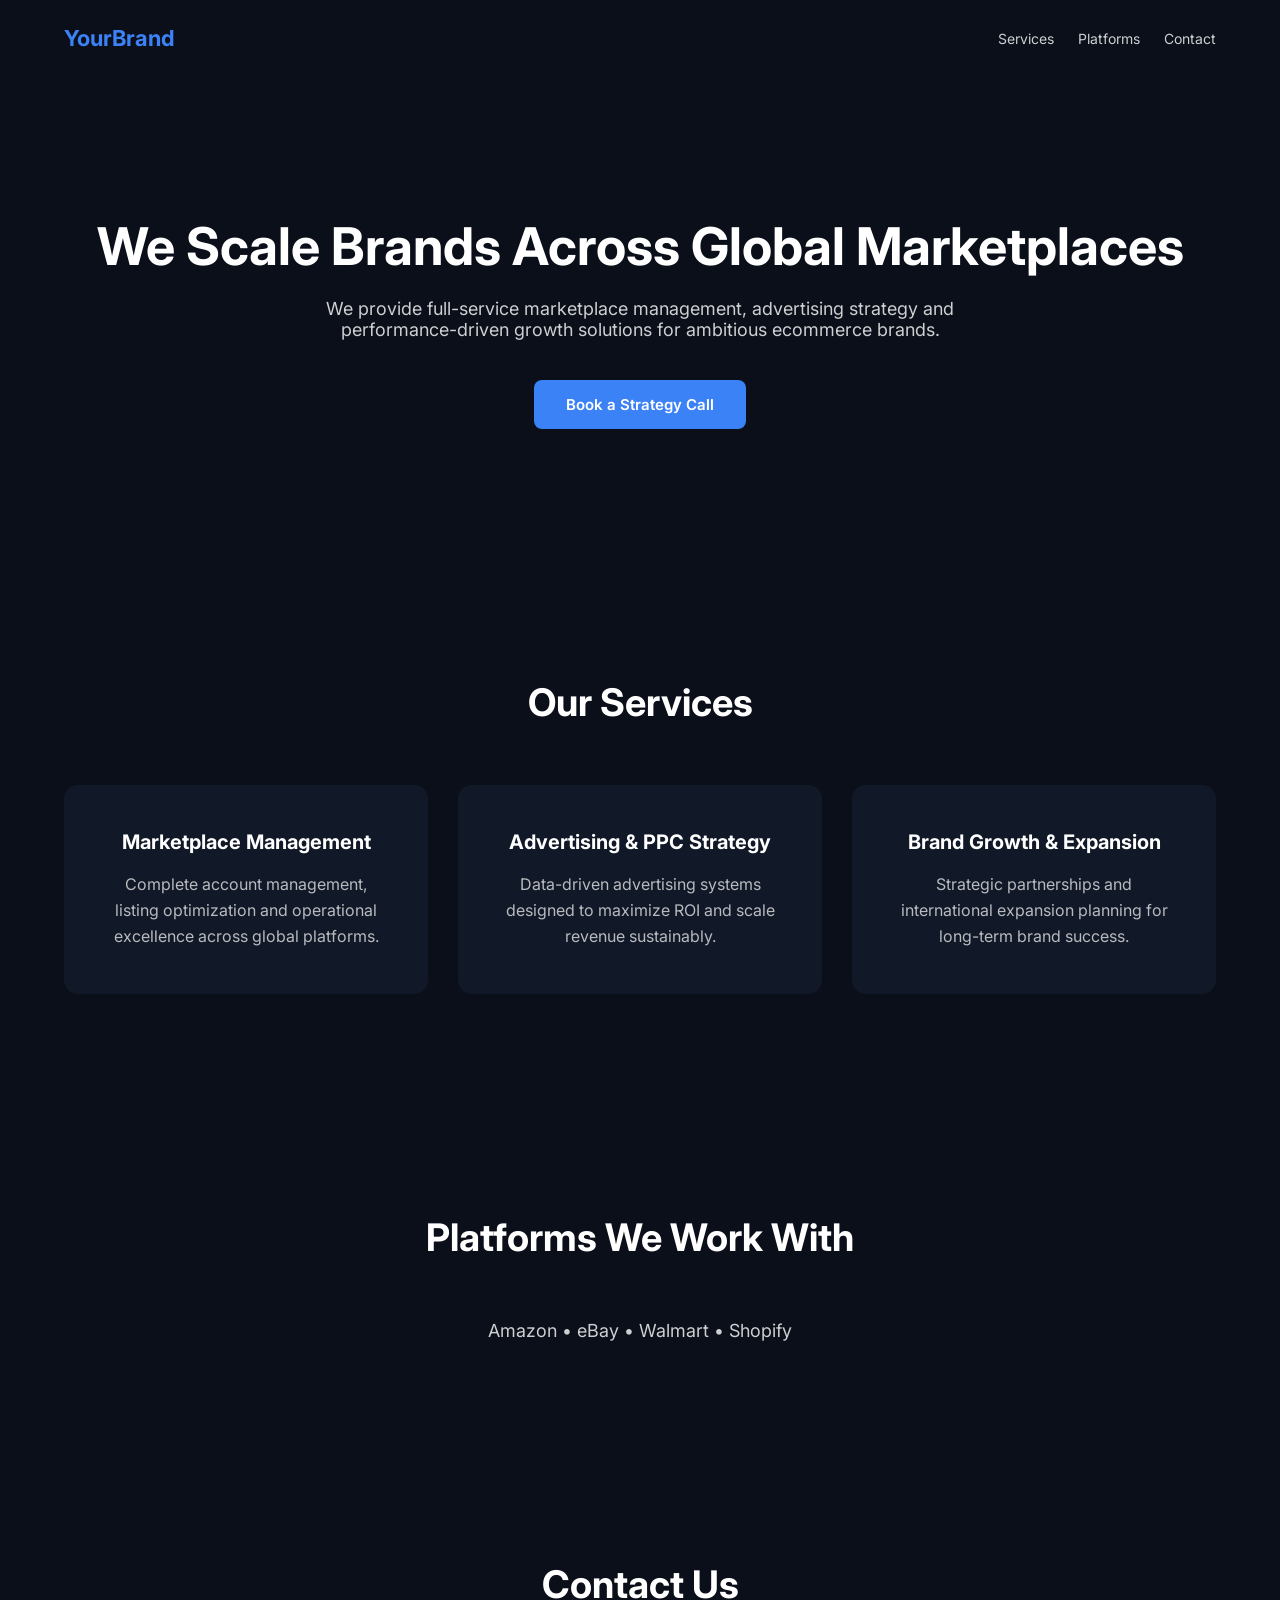
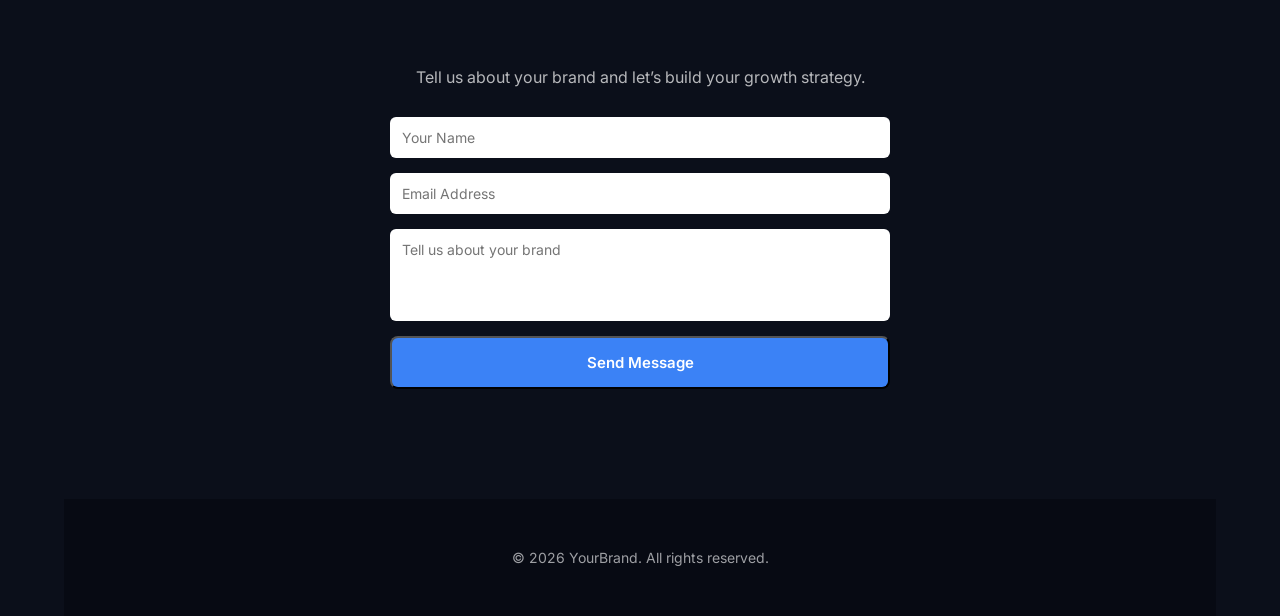
==== index.html @ 47b8e2a5 "Update index.html" ====
<!DOCTYPE html>
<html lang="en">
<head>
<meta charset="UTF-8">
<meta name="viewport" content="width=device-width, initial-scale=1.0">
<title>Ecommerce Growth Agency</title>
<link href="https://fonts.googleapis.com/css2?family=Inter:wght@300;400;600;700&display=swap" rel="stylesheet">

<style>
*{
    margin:0;
    padding:0;
    box-sizing:border-box;
    font-family:'Inter', sans-serif;
}

html{
    scroll-behavior:smooth;
}

body{
    background:#0b0f1a;
    color:white;
}

.container{
    width:90%;
    max-width:1200px;
    margin:auto;
}

header{
    padding:25px 0;
    display:flex;
    justify-content:space-between;
    align-items:center;
}

.logo{
    font-size:22px;
    font-weight:700;
    color:#3b82f6;
}

nav a{
    margin-left:20px;
    text-decoration:none;
    color:white;
    font-size:14px;
    opacity:0.8;
}

nav a:hover{
    opacity:1;
}

.hero{
    padding:140px 0;
    text-align:center;
}

.hero h1{
    font-size:52px;
    font-weight:700;
    margin-bottom:20px;
    line-height:1.2;
}

.hero p{
    font-size:18px;
    opacity:0.8;
    margin-bottom:40px;
    max-width:700px;
    margin-left:auto;
    margin-right:auto;
}

.btn{
    padding:15px 32px;
    background:#3b82f6;
    border-radius:8px;
    color:white;
    cursor:pointer;
    font-weight:600;
    font-size:15px;
    transition:0.3s;
    text-decoration:none;
    display:inline-block;
}

.btn:hover{
    background:#2563eb;
}

.section{
    padding:110px 0;
    text-align:center;
}

.section h2{
    font-size:38px;
    margin-bottom:60px;
}

.cards{
    display:flex;
    justify-content:space-between;
    gap:30px;
    flex-wrap:wrap;
}

.card{
    background:#111827;
    padding:45px;
    border-radius:14px;
    flex:1;
    min-width:280px;
    transition:0.3s;
}

.card:hover{
    transform:translateY(-6px);
}

.card h3{
    margin-bottom:18px;
    font-size:20px;
}

.card p{
    opacity:0.7;
    line-height:1.6;
}

.platforms{
    font-size:18px;
    opacity:0.8;
}

form{
    max-width:500px;
    margin:auto;
    display:flex;
    flex-direction:column;
    gap:15px;
}

input, textarea{
    padding:12px;
    border-radius:6px;
    border:none;
    font-size:14px;
}

textarea{
    resize:none;
}

footer{
    padding:50px 0;
    text-align:center;
    background:#05070f;
    font-size:14px;
    opacity:0.6;
}

@media(max-width:768px){
    .hero h1{
        font-size:36px;
    }
}
</style>
</head>

<body>

<div class="container">

<header>
<div class="logo">YourBrand</div>
<nav>
<a href="#services">Services</a>
<a href="#platforms">Platforms</a>
<a href="#contact">Contact</a>
</nav>
</header>

<section class="hero">
<h1>We Scale Brands Across Global Marketplaces</h1>
<p>We provide full-service marketplace management, advertising strategy and performance-driven growth solutions for ambitious ecommerce brands.</p>
<a href="#contact" class="btn">Book a Strategy Call</a>
</section>

<section class="section" id="services">
<h2>Our Services</h2>
<div class="cards">
<div class="card">
<h3>Marketplace Management</h3>
<p>Complete account management, listing optimization and operational excellence across global platforms.</p>
</div>
<div class="card">
<h3>Advertising & PPC Strategy</h3>
<p>Data-driven advertising systems designed to maximize ROI and scale revenue sustainably.</p>
</div>
<div class="card">
<h3>Brand Growth & Expansion</h3>
<p>Strategic partnerships and international expansion planning for long-term brand success.</p>
</div>
</div>
</section>

<section class="section" id="platforms">
<h2>Platforms We Work With</h2>
<p class="platforms">Amazon • eBay • Walmart • Shopify</p>
</section>

<section class="section" id="contact">
<h2>Contact Us</h2>
<p style="margin-bottom:30px; opacity:0.7;">
Tell us about your brand and let’s build your growth strategy.
</p>

<form>
<input type="text" placeholder="Your Name" required>
<input type="email" placeholder="Email Address" required>
<textarea rows="4" placeholder="Tell us about your brand" required></textarea>
<button class="btn">Send Message</button>
</form>
</section>

<footer>
© 2026 YourBrand. All rights reserved.
</footer>

</div>

</body>
</html>
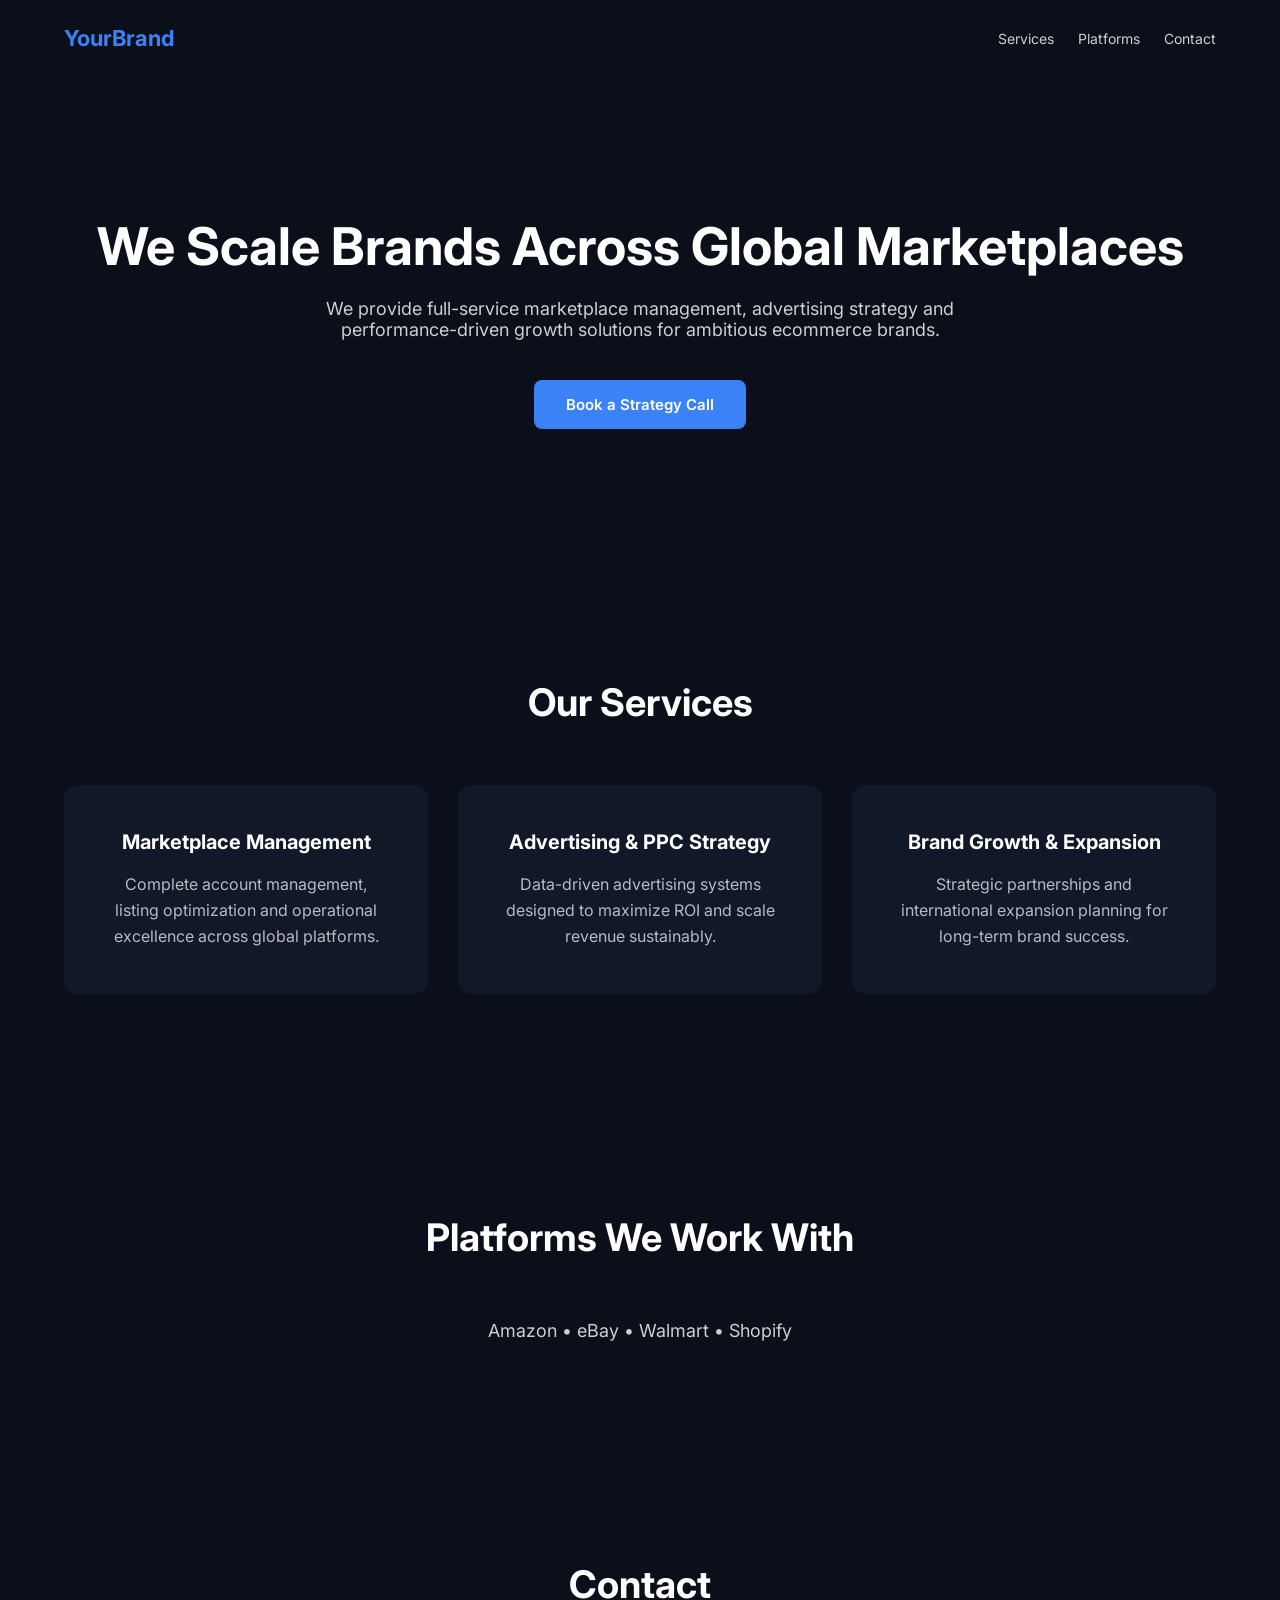
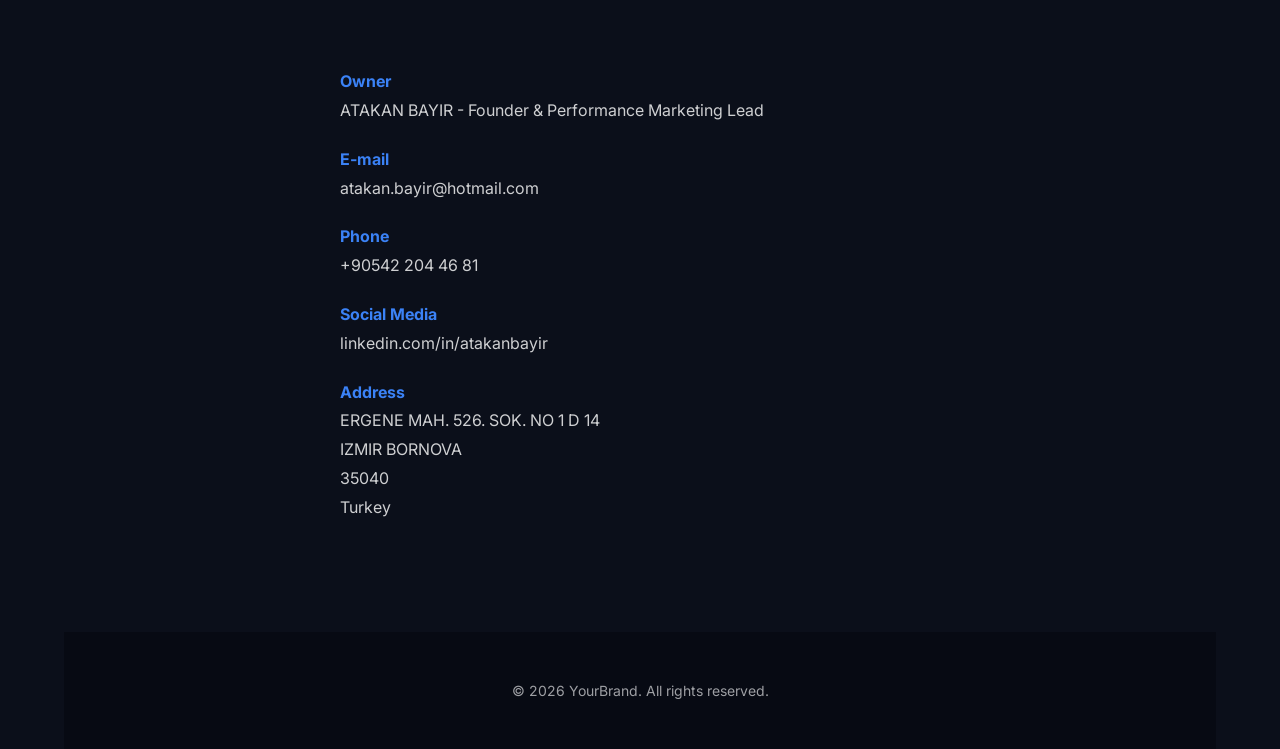
==== commit 050856f6: "Update index.html" ====
--- a/index.html
+++ b/index.html
@@ -86,6 +86,7 @@
     transition:0.3s;
     text-decoration:none;
     display:inline-block;
+    border:none;
 }
 
 .btn:hover{
@@ -137,23 +138,21 @@
     opacity:0.8;
 }
 
-form{
-    max-width:500px;
+.contact-info{
+    max-width:600px;
     margin:auto;
-    display:flex;
-    flex-direction:column;
-    gap:15px;
-}
-
-input, textarea{
-    padding:12px;
-    border-radius:6px;
-    border:none;
-    font-size:14px;
-}
-
-textarea{
-    resize:none;
+    text-align:left;
+    line-height:1.8;
+}
+
+.contact-info h4{
+    margin-top:20px;
+    color:#3b82f6;
+    font-size:16px;
+}
+
+.contact-info p{
+    opacity:0.8;
 }
 
 footer{
@@ -215,17 +214,32 @@
 </section>
 
 <section class="section" id="contact">
-<h2>Contact Us</h2>
-<p style="margin-bottom:30px; opacity:0.7;">
-Tell us about your brand and let’s build your growth strategy.
+<h2>Contact</h2>
+
+<div class="contact-info">
+
+<h4>Owner</h4>
+<p>ATAKAN BAYIR - Founder & Performance Marketing Lead</p>
+
+<h4>E-mail</h4>
+<p>atakan.bayir@hotmail.com</p>
+
+<h4>Phone</h4>
+<p>+90542 204 46 81</p>
+
+<h4>Social Media</h4>
+<p>linkedin.com/in/atakanbayir</p>
+
+<h4>Address</h4>
+<p>
+ERGENE MAH. 526. SOK. NO 1 D 14<br>
+IZMIR BORNOVA<br>
+35040<br>
+Turkey
 </p>
 
-<form>
-<input type="text" placeholder="Your Name" required>
-<input type="email" placeholder="Email Address" required>
-<textarea rows="4" placeholder="Tell us about your brand" required></textarea>
-<button class="btn">Send Message</button>
-</form>
+</div>
+
 </section>
 
 <footer>
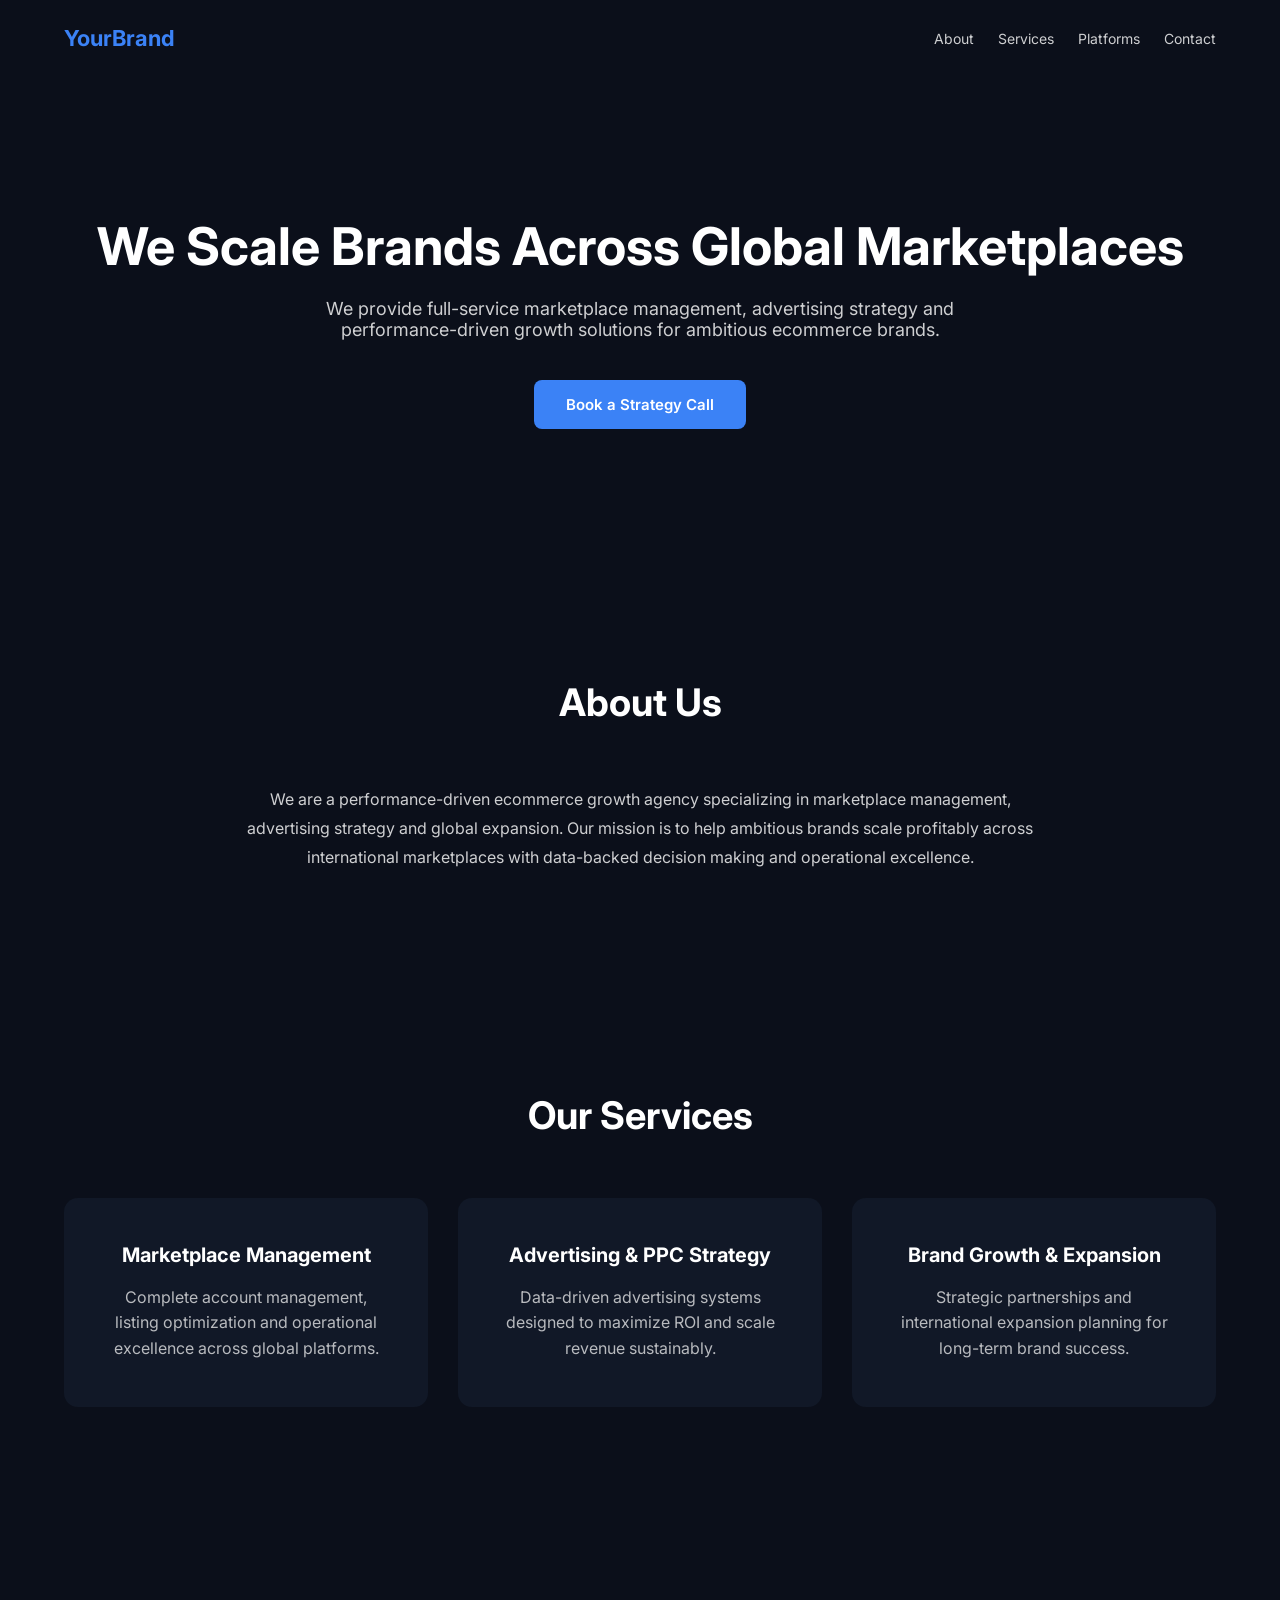
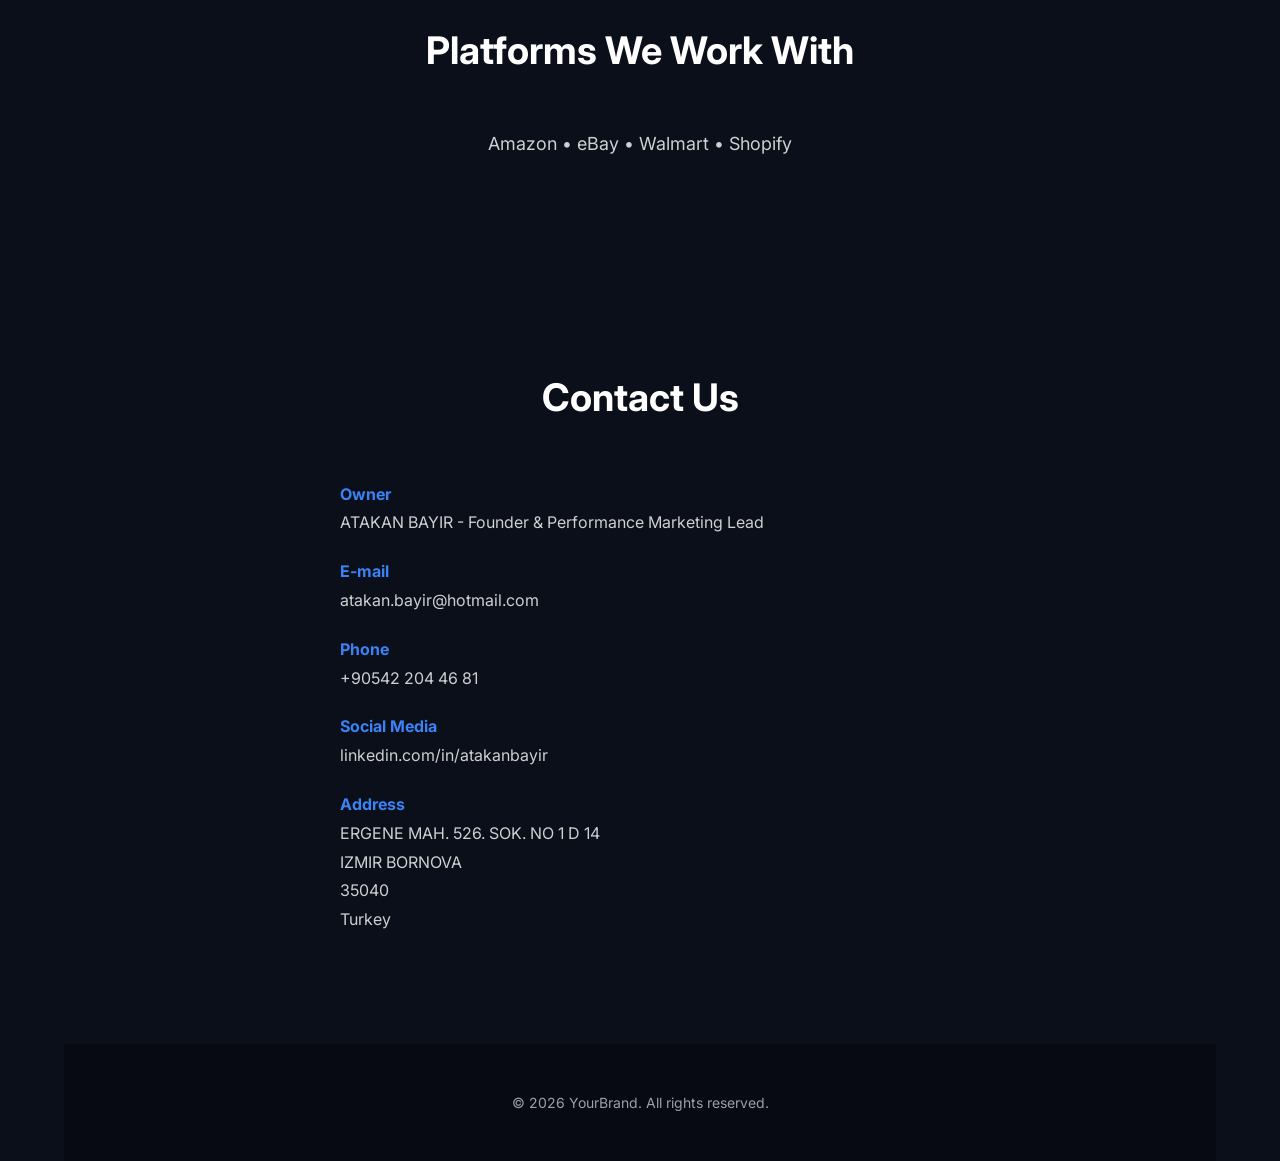
==== commit 588ee6ef: "Update index.html" ====
--- a/index.html
+++ b/index.html
@@ -86,7 +86,6 @@
     transition:0.3s;
     text-decoration:none;
     display:inline-block;
-    border:none;
 }
 
 .btn:hover{
@@ -138,6 +137,13 @@
     opacity:0.8;
 }
 
+.about-text{
+    max-width:800px;
+    margin:auto;
+    opacity:0.8;
+    line-height:1.8;
+}
+
 .contact-info{
     max-width:600px;
     margin:auto;
@@ -178,6 +184,7 @@
 <header>
 <div class="logo">YourBrand</div>
 <nav>
+<a href="#about">About</a>
 <a href="#services">Services</a>
 <a href="#platforms">Platforms</a>
 <a href="#contact">Contact</a>
@@ -188,6 +195,16 @@
 <h1>We Scale Brands Across Global Marketplaces</h1>
 <p>We provide full-service marketplace management, advertising strategy and performance-driven growth solutions for ambitious ecommerce brands.</p>
 <a href="#contact" class="btn">Book a Strategy Call</a>
+</section>
+
+<section class="section" id="about">
+<h2>About Us</h2>
+<p class="about-text">
+We are a performance-driven ecommerce growth agency specializing in marketplace management,
+advertising strategy and global expansion. Our mission is to help ambitious brands
+scale profitably across international marketplaces with data-backed decision making
+and operational excellence.
+</p>
 </section>
 
 <section class="section" id="services">
@@ -214,7 +231,7 @@
 </section>
 
 <section class="section" id="contact">
-<h2>Contact</h2>
+<h2>Contact Us</h2>
 
 <div class="contact-info">
 
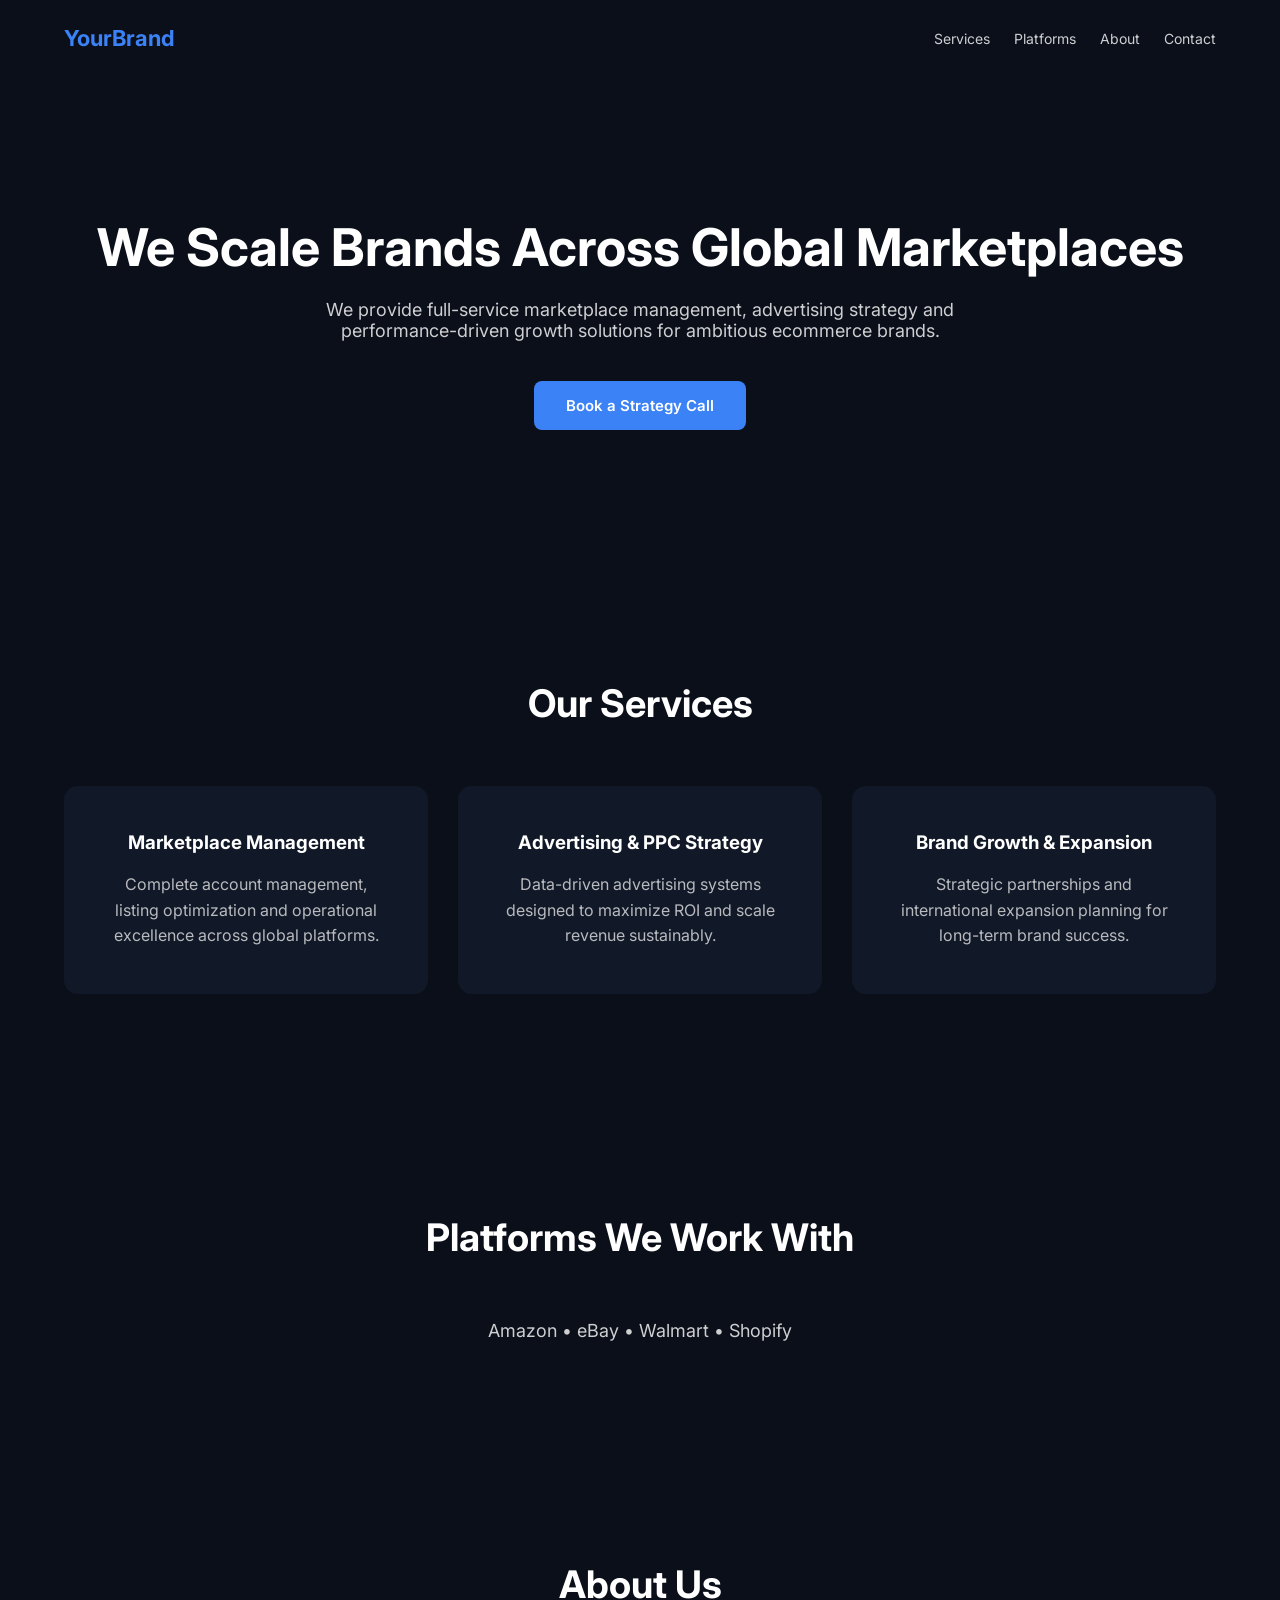
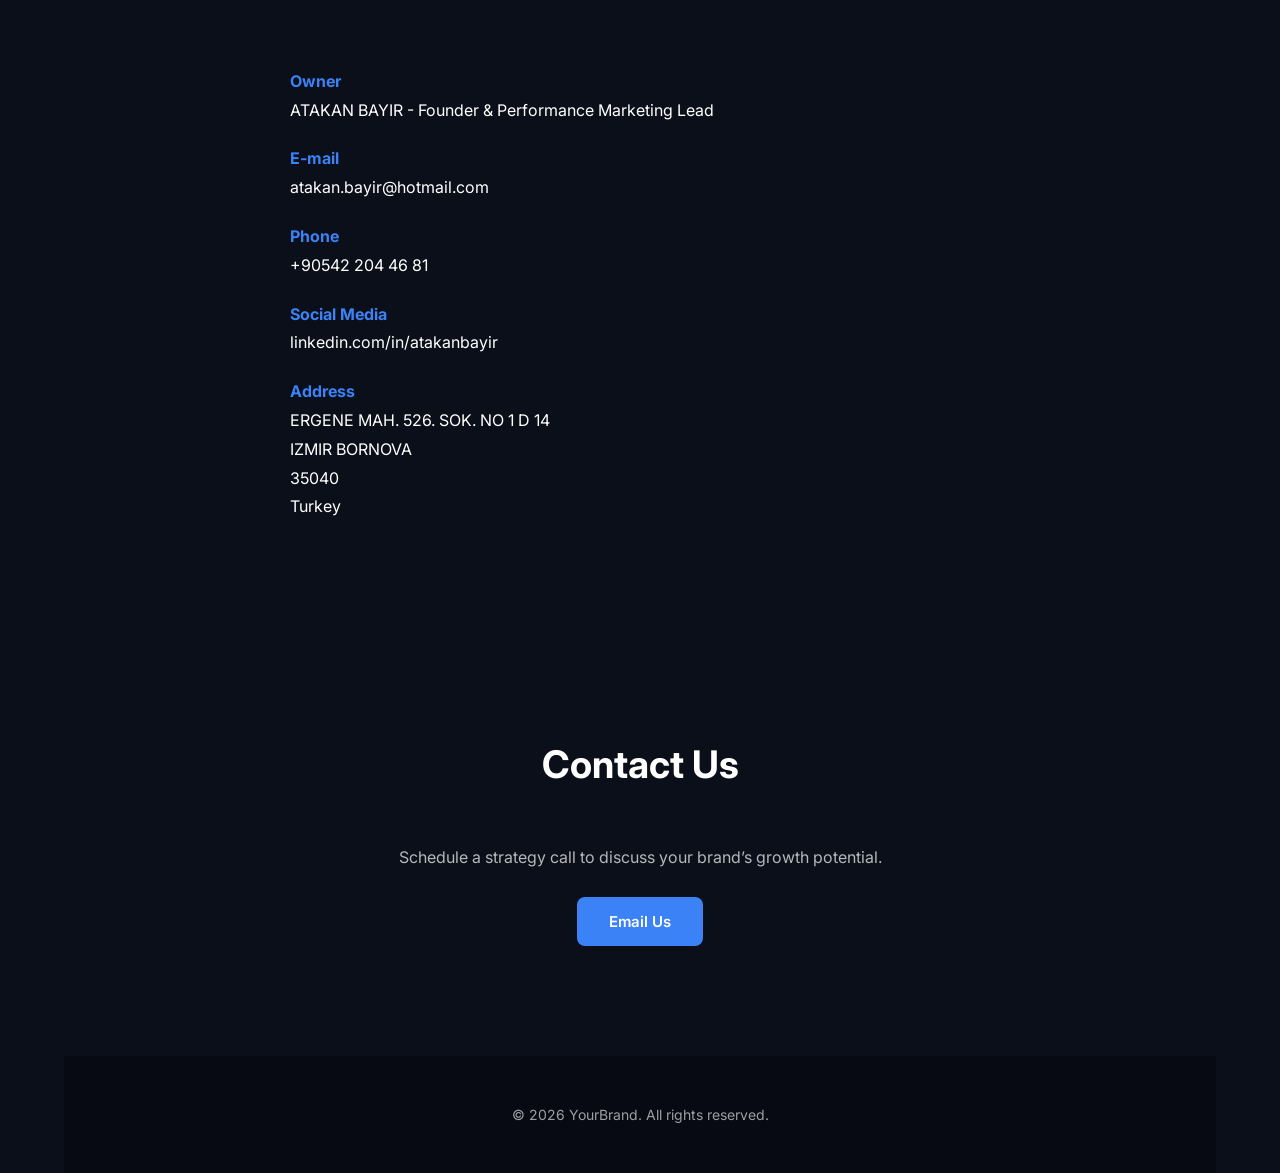
==== commit bee4d3f9: "Update index.html" ====
--- a/index.html
+++ b/index.html
@@ -63,7 +63,6 @@
     font-size:52px;
     font-weight:700;
     margin-bottom:20px;
-    line-height:1.2;
 }
 
 .hero p{
@@ -115,16 +114,10 @@
     border-radius:14px;
     flex:1;
     min-width:280px;
-    transition:0.3s;
-}
-
-.card:hover{
-    transform:translateY(-6px);
 }
 
 .card h3{
     margin-bottom:18px;
-    font-size:20px;
 }
 
 .card p{
@@ -137,28 +130,16 @@
     opacity:0.8;
 }
 
-.about-text{
-    max-width:800px;
-    margin:auto;
-    opacity:0.8;
-    line-height:1.8;
-}
-
-.contact-info{
-    max-width:600px;
+.info-block{
+    max-width:700px;
     margin:auto;
     text-align:left;
     line-height:1.8;
 }
 
-.contact-info h4{
+.info-block h4{
     margin-top:20px;
     color:#3b82f6;
-    font-size:16px;
-}
-
-.contact-info p{
-    opacity:0.8;
 }
 
 footer{
@@ -184,9 +165,9 @@
 <header>
 <div class="logo">YourBrand</div>
 <nav>
-<a href="#about">About</a>
 <a href="#services">Services</a>
 <a href="#platforms">Platforms</a>
+<a href="#about">About</a>
 <a href="#contact">Contact</a>
 </nav>
 </header>
@@ -195,16 +176,6 @@
 <h1>We Scale Brands Across Global Marketplaces</h1>
 <p>We provide full-service marketplace management, advertising strategy and performance-driven growth solutions for ambitious ecommerce brands.</p>
 <a href="#contact" class="btn">Book a Strategy Call</a>
-</section>
-
-<section class="section" id="about">
-<h2>About Us</h2>
-<p class="about-text">
-We are a performance-driven ecommerce growth agency specializing in marketplace management,
-advertising strategy and global expansion. Our mission is to help ambitious brands
-scale profitably across international marketplaces with data-backed decision making
-and operational excellence.
-</p>
 </section>
 
 <section class="section" id="services">
@@ -230,10 +201,11 @@
 <p class="platforms">Amazon • eBay • Walmart • Shopify</p>
 </section>
 
-<section class="section" id="contact">
-<h2>Contact Us</h2>
-
-<div class="contact-info">
+<!-- ABOUT US (eski contact bilgileri buraya taşındı) -->
+<section class="section" id="about">
+<h2>About Us</h2>
+
+<div class="info-block">
 
 <h4>Owner</h4>
 <p>ATAKAN BAYIR - Founder & Performance Marketing Lead</p>
@@ -256,7 +228,15 @@
 </p>
 
 </div>
-
+</section>
+
+<!-- AYRI CONTACT US -->
+<section class="section" id="contact">
+<h2>Contact Us</h2>
+<p style="opacity:0.7;">
+Schedule a strategy call to discuss your brand’s growth potential.
+</p>
+<a href="mailto:atakan.bayir@hotmail.com" class="btn" style="margin-top:30px;">Email Us</a>
 </section>
 
 <footer>
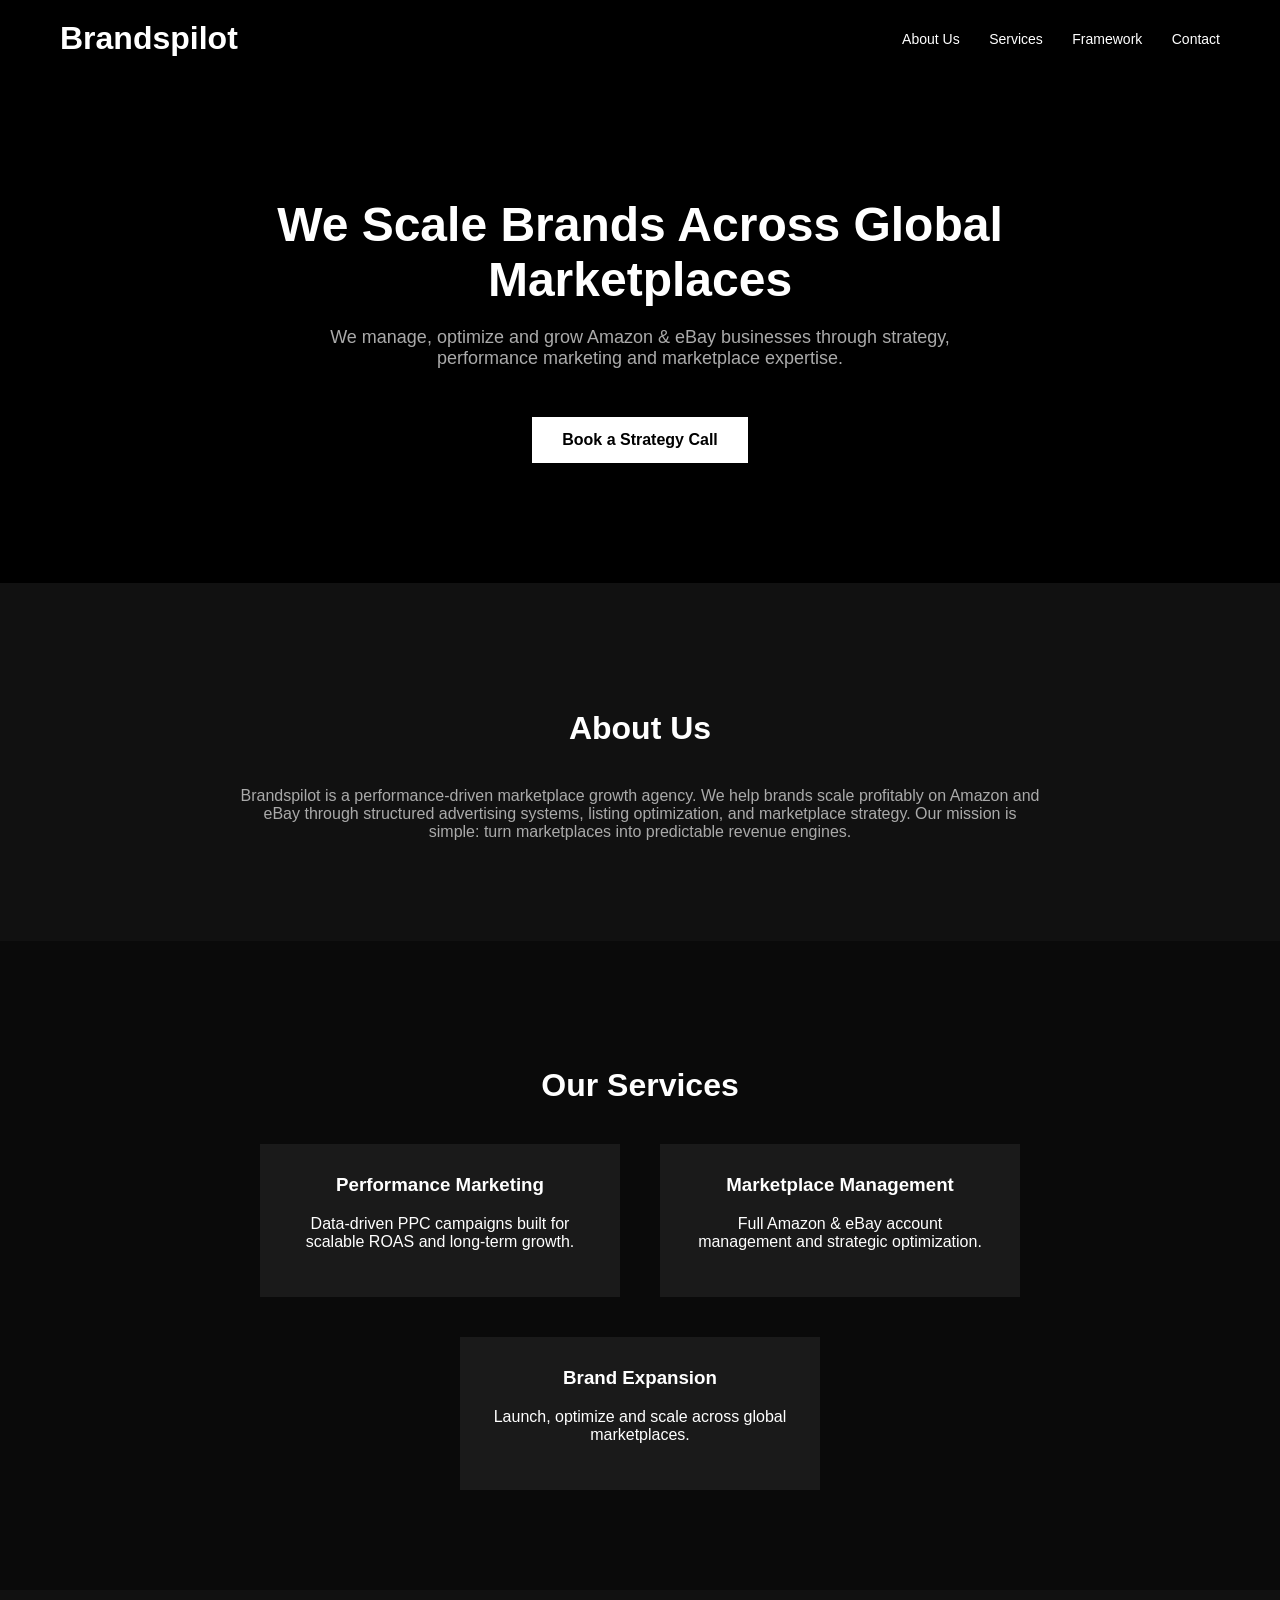
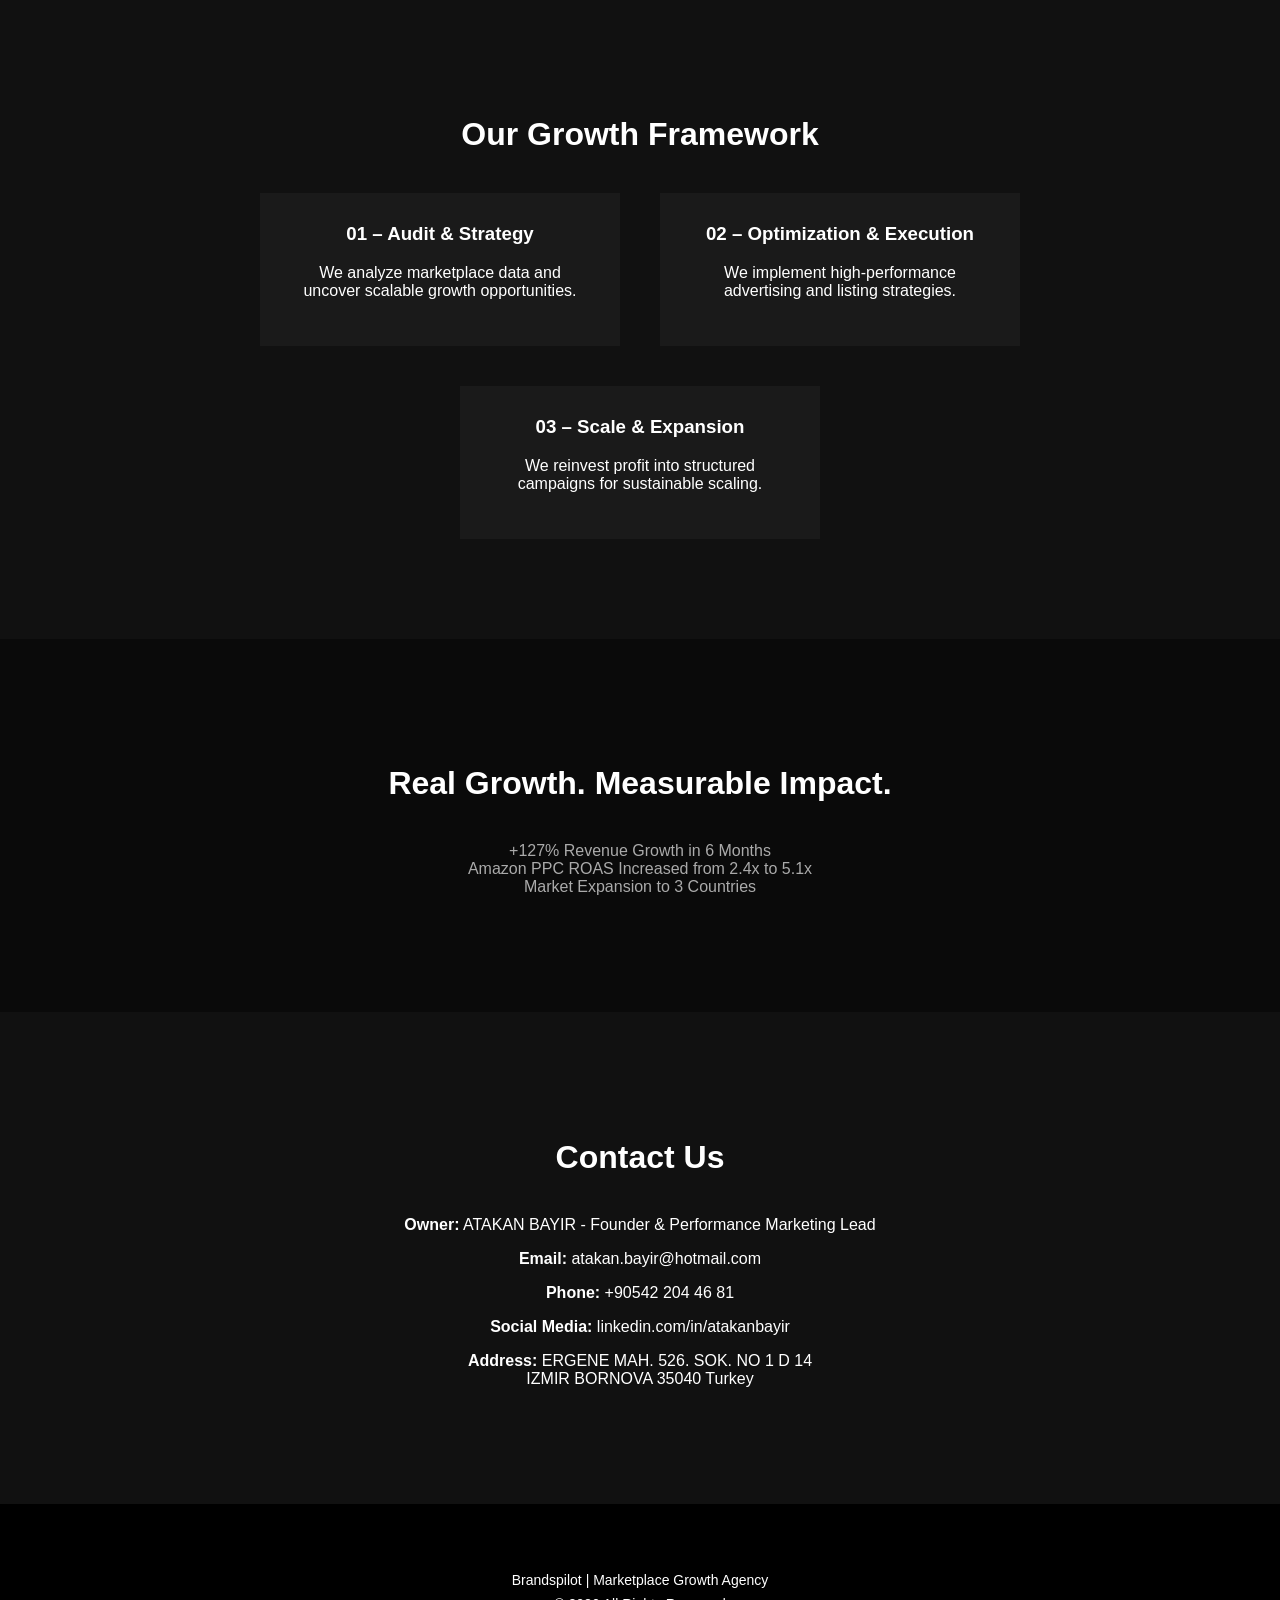
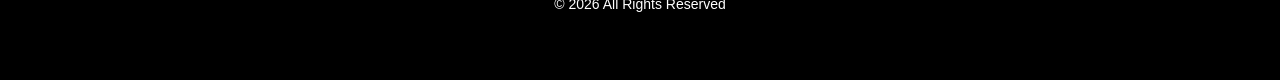
==== commit 8be9f931: "Update index.html" ====
--- a/index.html
+++ b/index.html
@@ -1,249 +1,210 @@
 <!DOCTYPE html>
 <html lang="en">
 <head>
-<meta charset="UTF-8">
-<meta name="viewport" content="width=device-width, initial-scale=1.0">
-<title>Ecommerce Growth Agency</title>
-<link href="https://fonts.googleapis.com/css2?family=Inter:wght@300;400;600;700&display=swap" rel="stylesheet">
-
-<style>
-*{
-    margin:0;
-    padding:0;
-    box-sizing:border-box;
-    font-family:'Inter', sans-serif;
-}
-
-html{
-    scroll-behavior:smooth;
-}
-
-body{
-    background:#0b0f1a;
-    color:white;
-}
-
-.container{
-    width:90%;
-    max-width:1200px;
-    margin:auto;
-}
-
-header{
-    padding:25px 0;
-    display:flex;
-    justify-content:space-between;
-    align-items:center;
-}
-
-.logo{
-    font-size:22px;
-    font-weight:700;
-    color:#3b82f6;
-}
-
-nav a{
-    margin-left:20px;
-    text-decoration:none;
-    color:white;
-    font-size:14px;
-    opacity:0.8;
-}
-
-nav a:hover{
-    opacity:1;
-}
-
-.hero{
-    padding:140px 0;
-    text-align:center;
-}
-
-.hero h1{
-    font-size:52px;
-    font-weight:700;
-    margin-bottom:20px;
-}
-
-.hero p{
-    font-size:18px;
-    opacity:0.8;
-    margin-bottom:40px;
-    max-width:700px;
-    margin-left:auto;
-    margin-right:auto;
-}
-
-.btn{
-    padding:15px 32px;
-    background:#3b82f6;
-    border-radius:8px;
-    color:white;
-    cursor:pointer;
-    font-weight:600;
-    font-size:15px;
-    transition:0.3s;
-    text-decoration:none;
-    display:inline-block;
-}
-
-.btn:hover{
-    background:#2563eb;
-}
-
-.section{
-    padding:110px 0;
-    text-align:center;
-}
-
-.section h2{
-    font-size:38px;
-    margin-bottom:60px;
-}
-
-.cards{
-    display:flex;
-    justify-content:space-between;
-    gap:30px;
-    flex-wrap:wrap;
-}
-
-.card{
-    background:#111827;
-    padding:45px;
-    border-radius:14px;
-    flex:1;
-    min-width:280px;
-}
-
-.card h3{
-    margin-bottom:18px;
-}
-
-.card p{
-    opacity:0.7;
-    line-height:1.6;
-}
-
-.platforms{
-    font-size:18px;
-    opacity:0.8;
-}
-
-.info-block{
-    max-width:700px;
-    margin:auto;
-    text-align:left;
-    line-height:1.8;
-}
-
-.info-block h4{
-    margin-top:20px;
-    color:#3b82f6;
-}
-
-footer{
-    padding:50px 0;
-    text-align:center;
-    background:#05070f;
-    font-size:14px;
-    opacity:0.6;
-}
-
-@media(max-width:768px){
-    .hero h1{
-        font-size:36px;
-    }
-}
-</style>
+  <meta charset="UTF-8" />
+  <meta name="viewport" content="width=device-width, initial-scale=1.0" />
+  <title>Brandspilot | Marketplace Growth Agency</title>
+  <style>
+    body {
+      margin: 0;
+      font-family: Arial, sans-serif;
+      background: #0a0a0a;
+      color: white;
+      scroll-behavior: smooth;
+    }
+
+    header {
+      padding: 20px 60px;
+      display: flex;
+      justify-content: space-between;
+      align-items: center;
+      background: black;
+    }
+
+    header h2 {
+      margin: 0;
+    }
+
+    nav a {
+      margin-left: 25px;
+      text-decoration: none;
+      color: white;
+      font-size: 14px;
+    }
+
+    .hero {
+      padding: 120px 20px;
+      text-align: center;
+      background: #000;
+    }
+
+    .hero h1 {
+      font-size: 48px;
+      max-width: 800px;
+      margin: auto;
+    }
+
+    .hero p {
+      margin-top: 20px;
+      font-size: 18px;
+      color: #aaa;
+      max-width: 700px;
+      margin-left: auto;
+      margin-right: auto;
+    }
+
+    .btn {
+      margin-top: 30px;
+      padding: 14px 30px;
+      background: white;
+      color: black;
+      text-decoration: none;
+      font-weight: bold;
+      display: inline-block;
+    }
+
+    section {
+      padding: 100px 20px;
+      text-align: center;
+    }
+
+    .dark {
+      background: #111;
+    }
+
+    h2 {
+      font-size: 32px;
+      margin-bottom: 40px;
+    }
+
+    .grid {
+      display: flex;
+      flex-wrap: wrap;
+      justify-content: center;
+      gap: 40px;
+      max-width: 1100px;
+      margin: auto;
+    }
+
+    .card {
+      background: #1a1a1a;
+      padding: 30px;
+      width: 300px;
+    }
+
+    .card h3 {
+      margin-top: 0;
+    }
+
+    footer {
+      background: black;
+      padding: 60px 20px;
+      text-align: center;
+      font-size: 14px;
+    }
+
+    footer p {
+      margin: 8px 0;
+    }
+
+    @media(max-width: 768px){
+      .hero h1 {
+        font-size: 34px;
+      }
+      .grid {
+        flex-direction: column;
+        align-items: center;
+      }
+    }
+  </style>
 </head>
-
 <body>
 
-<div class="container">
-
 <header>
-<div class="logo">YourBrand</div>
-<nav>
-<a href="#services">Services</a>
-<a href="#platforms">Platforms</a>
-<a href="#about">About</a>
-<a href="#contact">Contact</a>
-</nav>
+  <h2>Brandspilot</h2>
+  <nav>
+    <a href="#about">About Us</a>
+    <a href="#services">Services</a>
+    <a href="#framework">Framework</a>
+    <a href="#contact">Contact</a>
+  </nav>
 </header>
 
 <section class="hero">
-<h1>We Scale Brands Across Global Marketplaces</h1>
-<p>We provide full-service marketplace management, advertising strategy and performance-driven growth solutions for ambitious ecommerce brands.</p>
-<a href="#contact" class="btn">Book a Strategy Call</a>
-</section>
-
-<section class="section" id="services">
-<h2>Our Services</h2>
-<div class="cards">
-<div class="card">
-<h3>Marketplace Management</h3>
-<p>Complete account management, listing optimization and operational excellence across global platforms.</p>
-</div>
-<div class="card">
-<h3>Advertising & PPC Strategy</h3>
-<p>Data-driven advertising systems designed to maximize ROI and scale revenue sustainably.</p>
-</div>
-<div class="card">
-<h3>Brand Growth & Expansion</h3>
-<p>Strategic partnerships and international expansion planning for long-term brand success.</p>
-</div>
-</div>
-</section>
-
-<section class="section" id="platforms">
-<h2>Platforms We Work With</h2>
-<p class="platforms">Amazon • eBay • Walmart • Shopify</p>
-</section>
-
-<!-- ABOUT US (eski contact bilgileri buraya taşındı) -->
-<section class="section" id="about">
-<h2>About Us</h2>
-
-<div class="info-block">
-
-<h4>Owner</h4>
-<p>ATAKAN BAYIR - Founder & Performance Marketing Lead</p>
-
-<h4>E-mail</h4>
-<p>atakan.bayir@hotmail.com</p>
-
-<h4>Phone</h4>
-<p>+90542 204 46 81</p>
-
-<h4>Social Media</h4>
-<p>linkedin.com/in/atakanbayir</p>
-
-<h4>Address</h4>
-<p>
-ERGENE MAH. 526. SOK. NO 1 D 14<br>
-IZMIR BORNOVA<br>
-35040<br>
-Turkey
-</p>
-
-</div>
-</section>
-
-<!-- AYRI CONTACT US -->
-<section class="section" id="contact">
-<h2>Contact Us</h2>
-<p style="opacity:0.7;">
-Schedule a strategy call to discuss your brand’s growth potential.
-</p>
-<a href="mailto:atakan.bayir@hotmail.com" class="btn" style="margin-top:30px;">Email Us</a>
+  <h1>We Scale Brands Across Global Marketplaces</h1>
+  <p>We manage, optimize and grow Amazon & eBay businesses through strategy, performance marketing and marketplace expertise.</p>
+  <a href="#contact" class="btn">Book a Strategy Call</a>
+</section>
+
+<section id="about" class="dark">
+  <h2>About Us</h2>
+  <p style="max-width:800px;margin:auto;color:#aaa;">
+    Brandspilot is a performance-driven marketplace growth agency. 
+    We help brands scale profitably on Amazon and eBay through structured advertising systems,
+    listing optimization, and marketplace strategy.
+    Our mission is simple: turn marketplaces into predictable revenue engines.
+  </p>
+</section>
+
+<section id="services">
+  <h2>Our Services</h2>
+  <div class="grid">
+    <div class="card">
+      <h3>Performance Marketing</h3>
+      <p>Data-driven PPC campaigns built for scalable ROAS and long-term growth.</p>
+    </div>
+    <div class="card">
+      <h3>Marketplace Management</h3>
+      <p>Full Amazon & eBay account management and strategic optimization.</p>
+    </div>
+    <div class="card">
+      <h3>Brand Expansion</h3>
+      <p>Launch, optimize and scale across global marketplaces.</p>
+    </div>
+  </div>
+</section>
+
+<section id="framework" class="dark">
+  <h2>Our Growth Framework</h2>
+  <div class="grid">
+    <div class="card">
+      <h3>01 – Audit & Strategy</h3>
+      <p>We analyze marketplace data and uncover scalable growth opportunities.</p>
+    </div>
+    <div class="card">
+      <h3>02 – Optimization & Execution</h3>
+      <p>We implement high-performance advertising and listing strategies.</p>
+    </div>
+    <div class="card">
+      <h3>03 – Scale & Expansion</h3>
+      <p>We reinvest profit into structured campaigns for sustainable scaling.</p>
+    </div>
+  </div>
+</section>
+
+<section>
+  <h2>Real Growth. Measurable Impact.</h2>
+  <p style="color:#aaa;">
+    +127% Revenue Growth in 6 Months <br>
+    Amazon PPC ROAS Increased from 2.4x to 5.1x <br>
+    Market Expansion to 3 Countries
+  </p>
+</section>
+
+<section id="contact" class="dark">
+  <h2>Contact Us</h2>
+  <p><strong>Owner:</strong> ATAKAN BAYIR - Founder & Performance Marketing Lead</p>
+  <p><strong>Email:</strong> atakan.bayir@hotmail.com</p>
+  <p><strong>Phone:</strong> +90542 204 46 81</p>
+  <p><strong>Social Media:</strong> linkedin.com/in/atakanbayir</p>
+  <p><strong>Address:</strong> ERGENE MAH. 526. SOK. NO 1 D 14<br>
+  IZMIR BORNOVA 35040 Turkey</p>
 </section>
 
 <footer>
-© 2026 YourBrand. All rights reserved.
+  <p>Brandspilot | Marketplace Growth Agency</p>
+  <p>© 2026 All Rights Reserved</p>
 </footer>
-
-</div>
 
 </body>
 </html>
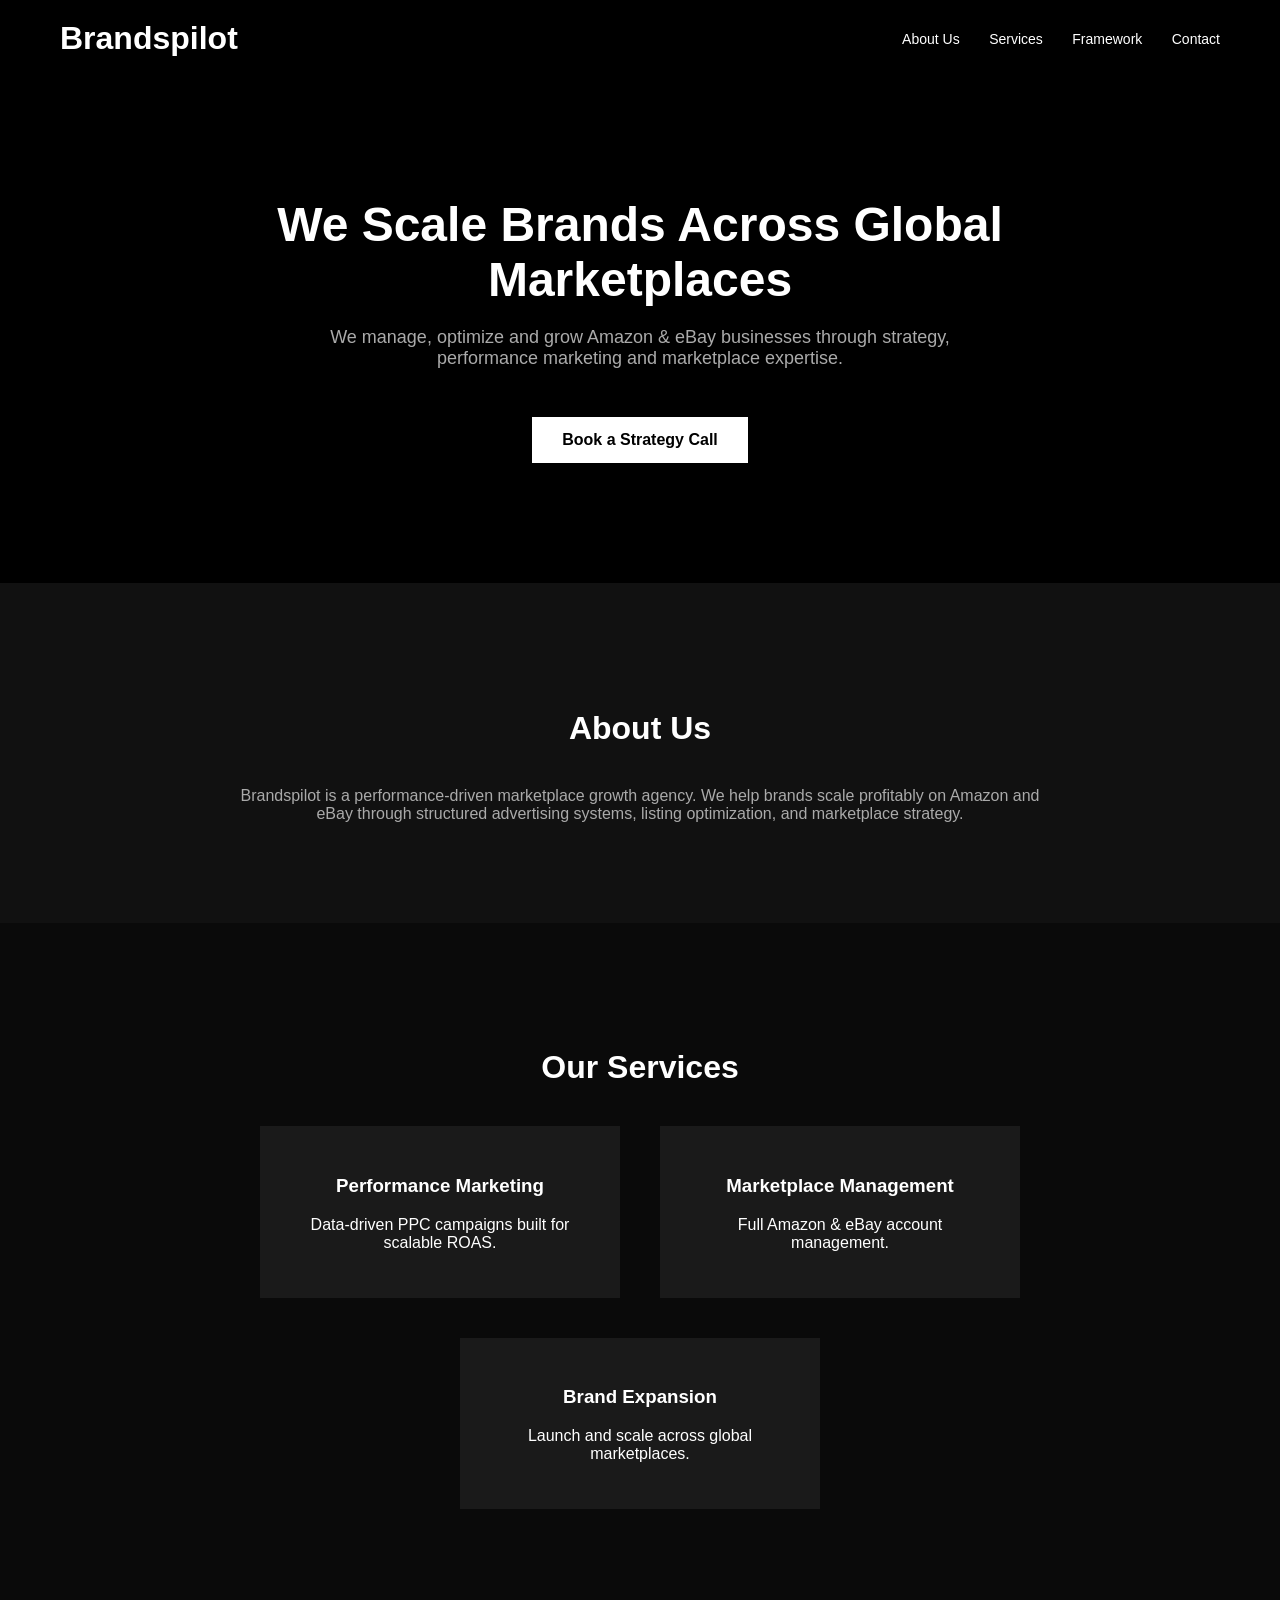
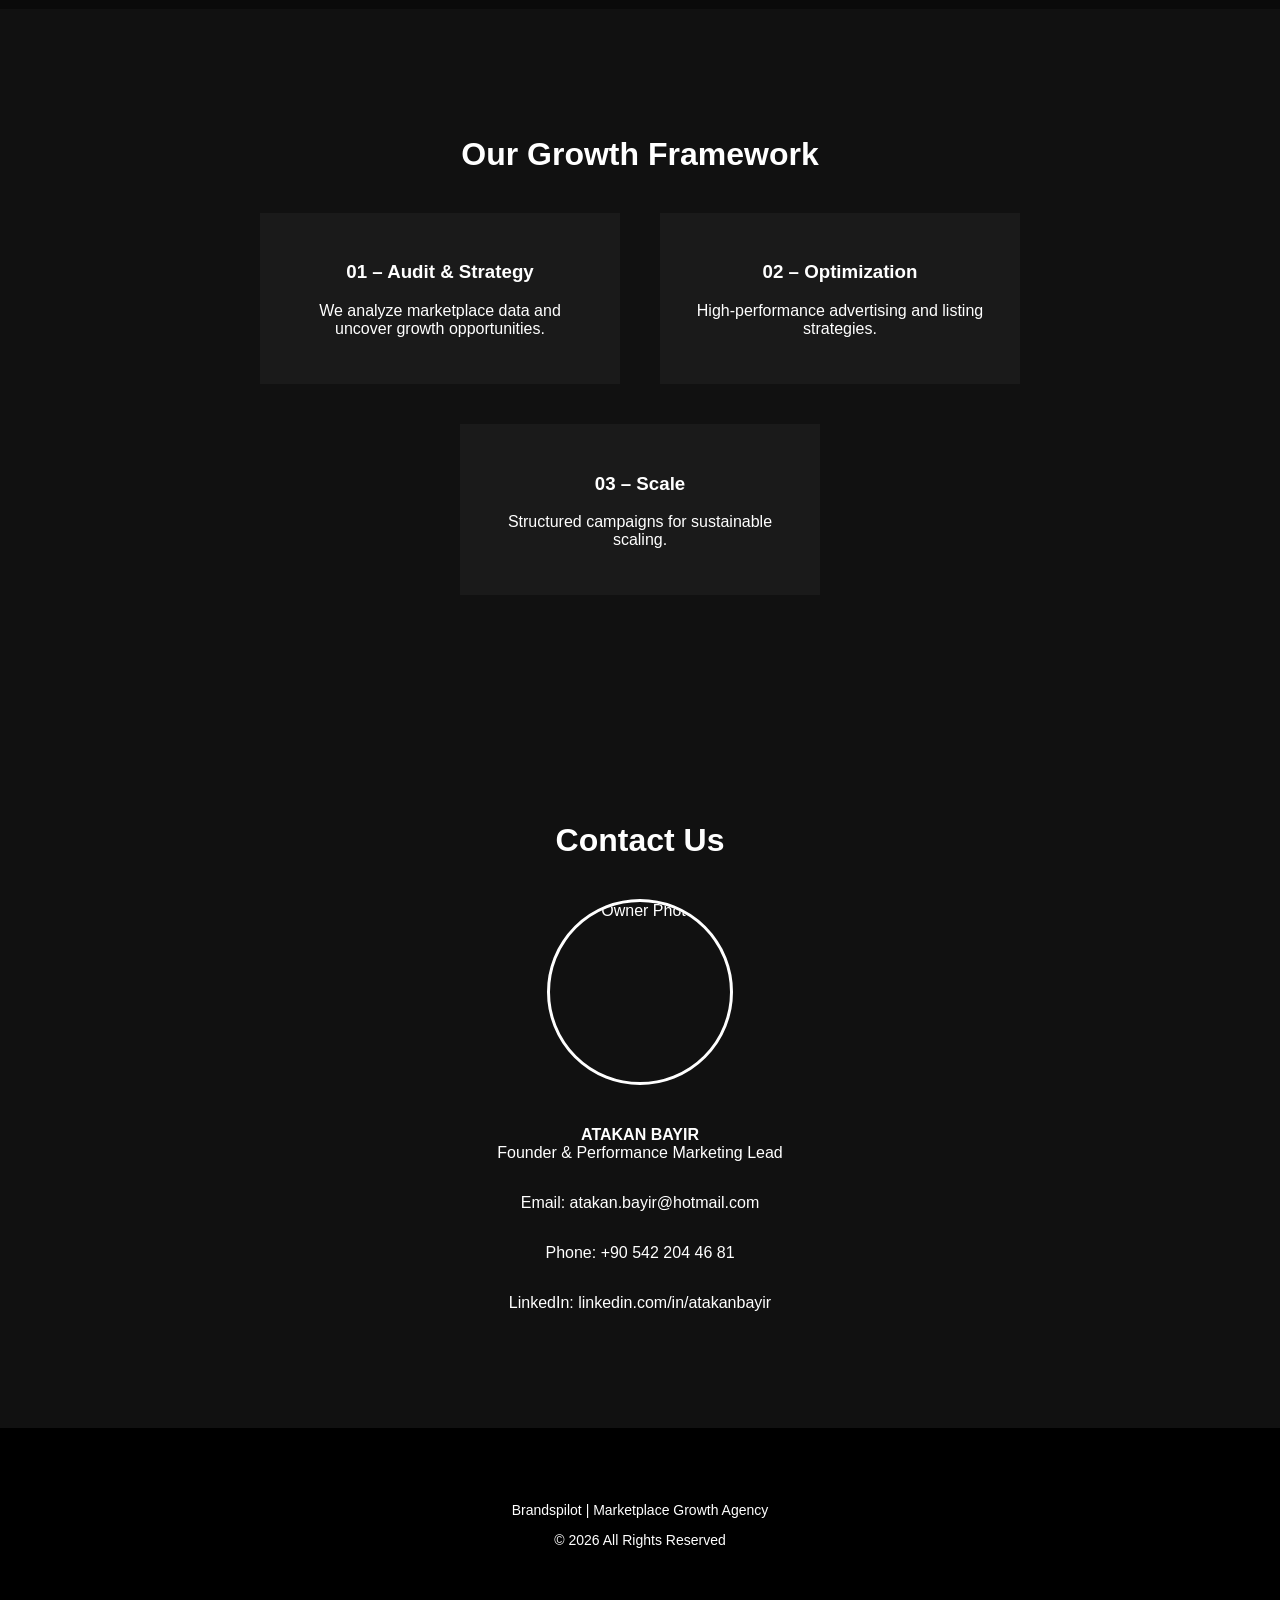
==== commit fa77bb1b: "Update index.html" ====
--- a/index.html
+++ b/index.html
@@ -1,123 +1,125 @@
 <!DOCTYPE html>
 <html lang="en">
 <head>
-  <meta charset="UTF-8" />
-  <meta name="viewport" content="width=device-width, initial-scale=1.0" />
-  <title>Brandspilot | Marketplace Growth Agency</title>
-  <style>
-    body {
-      margin: 0;
-      font-family: Arial, sans-serif;
-      background: #0a0a0a;
-      color: white;
-      scroll-behavior: smooth;
-    }
-
-    header {
-      padding: 20px 60px;
-      display: flex;
-      justify-content: space-between;
-      align-items: center;
-      background: black;
-    }
-
-    header h2 {
-      margin: 0;
-    }
-
-    nav a {
-      margin-left: 25px;
-      text-decoration: none;
-      color: white;
-      font-size: 14px;
-    }
-
-    .hero {
-      padding: 120px 20px;
-      text-align: center;
-      background: #000;
-    }
-
-    .hero h1 {
-      font-size: 48px;
-      max-width: 800px;
-      margin: auto;
-    }
-
-    .hero p {
-      margin-top: 20px;
-      font-size: 18px;
-      color: #aaa;
-      max-width: 700px;
-      margin-left: auto;
-      margin-right: auto;
-    }
-
-    .btn {
-      margin-top: 30px;
-      padding: 14px 30px;
-      background: white;
-      color: black;
-      text-decoration: none;
-      font-weight: bold;
-      display: inline-block;
-    }
-
-    section {
-      padding: 100px 20px;
-      text-align: center;
-    }
-
-    .dark {
-      background: #111;
-    }
-
-    h2 {
-      font-size: 32px;
-      margin-bottom: 40px;
-    }
-
-    .grid {
-      display: flex;
-      flex-wrap: wrap;
-      justify-content: center;
-      gap: 40px;
-      max-width: 1100px;
-      margin: auto;
-    }
-
-    .card {
-      background: #1a1a1a;
-      padding: 30px;
-      width: 300px;
-    }
-
-    .card h3 {
-      margin-top: 0;
-    }
-
-    footer {
-      background: black;
-      padding: 60px 20px;
-      text-align: center;
-      font-size: 14px;
-    }
-
-    footer p {
-      margin: 8px 0;
-    }
-
-    @media(max-width: 768px){
-      .hero h1 {
-        font-size: 34px;
-      }
-      .grid {
-        flex-direction: column;
-        align-items: center;
-      }
-    }
-  </style>
+<meta charset="UTF-8" />
+<meta name="viewport" content="width=device-width, initial-scale=1.0" />
+<title>Brandspilot | Marketplace Growth Agency</title>
+
+<style>
+body {
+  margin: 0;
+  font-family: Arial, sans-serif;
+  background: #0a0a0a;
+  color: white;
+  scroll-behavior: smooth;
+}
+
+header {
+  padding: 20px 60px;
+  display: flex;
+  justify-content: space-between;
+  align-items: center;
+  background: black;
+}
+
+header h2 { margin: 0; }
+
+nav a {
+  margin-left: 25px;
+  text-decoration: none;
+  color: white;
+  font-size: 14px;
+}
+
+.hero {
+  padding: 120px 20px;
+  text-align: center;
+  background: #000;
+}
+
+.hero h1 {
+  font-size: 48px;
+  max-width: 800px;
+  margin: auto;
+}
+
+.hero p {
+  margin-top: 20px;
+  font-size: 18px;
+  color: #aaa;
+  max-width: 700px;
+  margin-left: auto;
+  margin-right: auto;
+}
+
+.btn {
+  margin-top: 30px;
+  padding: 14px 30px;
+  background: white;
+  color: black;
+  text-decoration: none;
+  font-weight: bold;
+  display: inline-block;
+}
+
+section {
+  padding: 100px 20px;
+  text-align: center;
+}
+
+.dark { background: #111; }
+
+h2 {
+  font-size: 32px;
+  margin-bottom: 40px;
+}
+
+.grid {
+  display: flex;
+  flex-wrap: wrap;
+  justify-content: center;
+  gap: 40px;
+  max-width: 1100px;
+  margin: auto;
+}
+
+.card {
+  background: #1a1a1a;
+  padding: 30px;
+  width: 300px;
+}
+
+footer {
+  background: black;
+  padding: 60px 20px;
+  text-align: center;
+  font-size: 14px;
+}
+
+.owner-container {
+  display: flex;
+  flex-direction: column;
+  align-items: center;
+  max-width: 600px;
+  margin: auto;
+}
+
+.owner-container img {
+  width: 180px;
+  height: 180px;
+  object-fit: cover;
+  border-radius: 50%;
+  margin-bottom: 25px;
+  border: 3px solid white;
+}
+
+@media(max-width:768px){
+  .hero h1 { font-size: 34px; }
+  .grid { flex-direction: column; align-items: center; }
+}
+</style>
 </head>
+
 <body>
 
 <header>
@@ -142,7 +144,6 @@
     Brandspilot is a performance-driven marketplace growth agency. 
     We help brands scale profitably on Amazon and eBay through structured advertising systems,
     listing optimization, and marketplace strategy.
-    Our mission is simple: turn marketplaces into predictable revenue engines.
   </p>
 </section>
 
@@ -151,15 +152,15 @@
   <div class="grid">
     <div class="card">
       <h3>Performance Marketing</h3>
-      <p>Data-driven PPC campaigns built for scalable ROAS and long-term growth.</p>
+      <p>Data-driven PPC campaigns built for scalable ROAS.</p>
     </div>
     <div class="card">
       <h3>Marketplace Management</h3>
-      <p>Full Amazon & eBay account management and strategic optimization.</p>
+      <p>Full Amazon & eBay account management.</p>
     </div>
     <div class="card">
       <h3>Brand Expansion</h3>
-      <p>Launch, optimize and scale across global marketplaces.</p>
+      <p>Launch and scale across global marketplaces.</p>
     </div>
   </div>
 </section>
@@ -169,36 +170,32 @@
   <div class="grid">
     <div class="card">
       <h3>01 – Audit & Strategy</h3>
-      <p>We analyze marketplace data and uncover scalable growth opportunities.</p>
-    </div>
-    <div class="card">
-      <h3>02 – Optimization & Execution</h3>
-      <p>We implement high-performance advertising and listing strategies.</p>
-    </div>
-    <div class="card">
-      <h3>03 – Scale & Expansion</h3>
-      <p>We reinvest profit into structured campaigns for sustainable scaling.</p>
+      <p>We analyze marketplace data and uncover growth opportunities.</p>
+    </div>
+    <div class="card">
+      <h3>02 – Optimization</h3>
+      <p>High-performance advertising and listing strategies.</p>
+    </div>
+    <div class="card">
+      <h3>03 – Scale</h3>
+      <p>Structured campaigns for sustainable scaling.</p>
     </div>
   </div>
-</section>
-
-<section>
-  <h2>Real Growth. Measurable Impact.</h2>
-  <p style="color:#aaa;">
-    +127% Revenue Growth in 6 Months <br>
-    Amazon PPC ROAS Increased from 2.4x to 5.1x <br>
-    Market Expansion to 3 Countries
-  </p>
 </section>
 
 <section id="contact" class="dark">
   <h2>Contact Us</h2>
-  <p><strong>Owner:</strong> ATAKAN BAYIR - Founder & Performance Marketing Lead</p>
-  <p><strong>Email:</strong> atakan.bayir@hotmail.com</p>
-  <p><strong>Phone:</strong> +90542 204 46 81</p>
-  <p><strong>Social Media:</strong> linkedin.com/in/atakanbayir</p>
-  <p><strong>Address:</strong> ERGENE MAH. 526. SOK. NO 1 D 14<br>
-  IZMIR BORNOVA 35040 Turkey</p>
+
+  <div class="owner-container">
+    <img src="owner.jpg" alt="Owner Photo">
+
+    <p><strong>ATAKAN BAYIR</strong><br>
+    Founder & Performance Marketing Lead</p>
+
+    <p>Email: atakan.bayir@hotmail.com</p>
+    <p>Phone: +90 542 204 46 81</p>
+    <p>LinkedIn: linkedin.com/in/atakanbayir</p>
+  </div>
 </section>
 
 <footer>
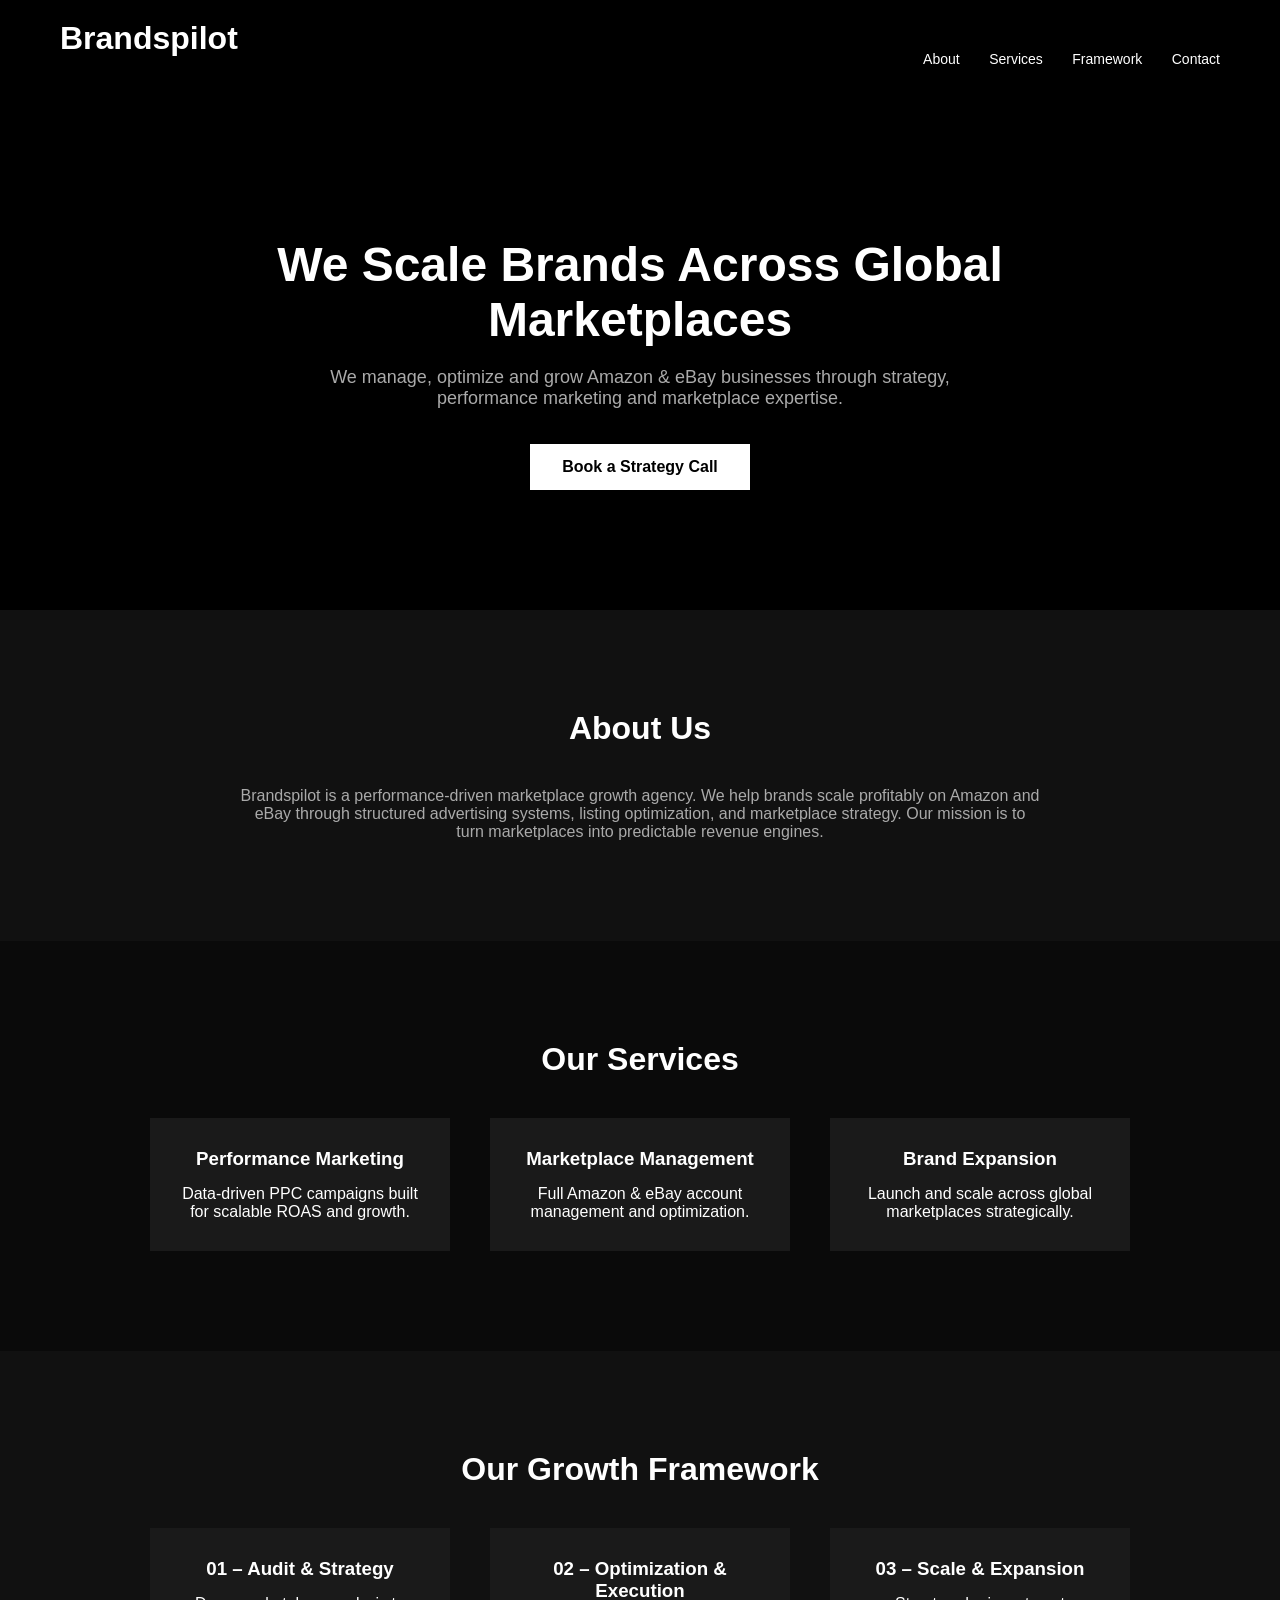
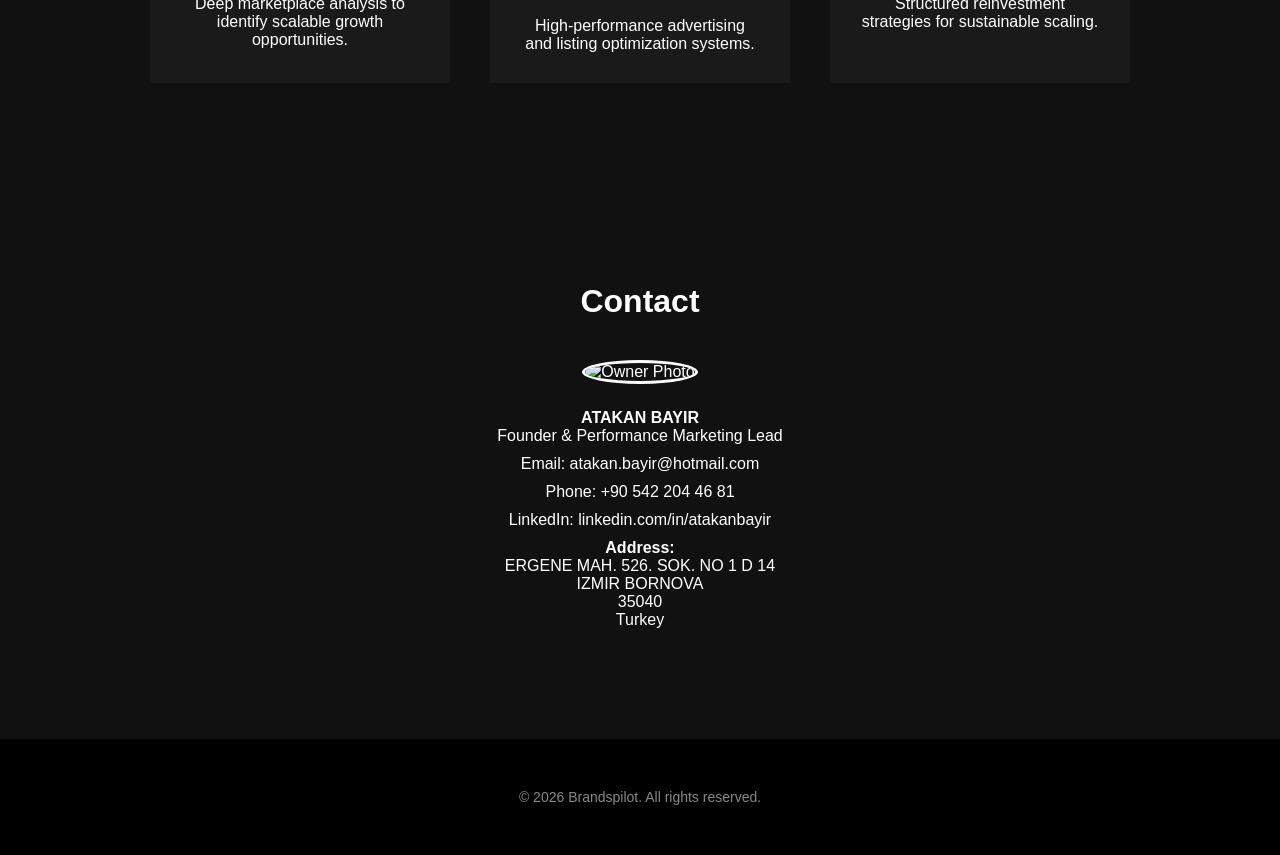
==== commit aaaaa09c: "Update index.html" ====
--- a/index.html
+++ b/index.html
@@ -1,39 +1,51 @@
 <!DOCTYPE html>
 <html lang="en">
 <head>
-<meta charset="UTF-8" />
-<meta name="viewport" content="width=device-width, initial-scale=1.0" />
+<meta charset="UTF-8">
+<meta name="viewport" content="width=device-width, initial-scale=1.0">
 <title>Brandspilot | Marketplace Growth Agency</title>
 
 <style>
+* {
+  margin: 0;
+  padding: 0;
+  box-sizing: border-box;
+}
+
 body {
-  margin: 0;
   font-family: Arial, sans-serif;
-  background: #0a0a0a;
+  background-color: #0a0a0a;
   color: white;
   scroll-behavior: smooth;
 }
 
 header {
-  padding: 20px 60px;
   display: flex;
   justify-content: space-between;
   align-items: center;
-  background: black;
-}
-
-header h2 { margin: 0; }
+  padding: 20px 60px;
+  background: #000;
+}
+
+header h2 {
+  font-weight: bold;
+}
 
 nav a {
+  color: white;
+  text-decoration: none;
   margin-left: 25px;
-  text-decoration: none;
-  color: white;
   font-size: 14px;
+  transition: 0.3s;
+}
+
+nav a:hover {
+  color: #888;
 }
 
 .hero {
+  text-align: center;
   padding: 120px 20px;
-  text-align: center;
   background: #000;
 }
 
@@ -45,21 +57,26 @@
 
 .hero p {
   margin-top: 20px;
-  font-size: 18px;
   color: #aaa;
   max-width: 700px;
   margin-left: auto;
   margin-right: auto;
+  font-size: 18px;
 }
 
 .btn {
-  margin-top: 30px;
-  padding: 14px 30px;
+  display: inline-block;
+  margin-top: 35px;
+  padding: 14px 32px;
   background: white;
   color: black;
   text-decoration: none;
   font-weight: bold;
-  display: inline-block;
+  transition: 0.3s;
+}
+
+.btn:hover {
+  background: #ddd;
 }
 
 section {
@@ -67,7 +84,9 @@
   text-align: center;
 }
 
-.dark { background: #111; }
+.dark {
+  background: #111;
+}
 
 h2 {
   font-size: 32px;
@@ -76,9 +95,9 @@
 
 .grid {
   display: flex;
-  flex-wrap: wrap;
   justify-content: center;
   gap: 40px;
+  flex-wrap: wrap;
   max-width: 1100px;
   margin: auto;
 }
@@ -87,19 +106,18 @@
   background: #1a1a1a;
   padding: 30px;
   width: 300px;
-}
-
-footer {
-  background: black;
-  padding: 60px 20px;
-  text-align: center;
-  font-size: 14px;
+  transition: 0.3s;
+}
+
+.card:hover {
+  transform: translateY(-5px);
+}
+
+.card h3 {
+  margin-bottom: 15px;
 }
 
 .owner-container {
-  display: flex;
-  flex-direction: column;
-  align-items: center;
   max-width: 600px;
   margin: auto;
 }
@@ -113,9 +131,31 @@
   border: 3px solid white;
 }
 
-@media(max-width:768px){
-  .hero h1 { font-size: 34px; }
-  .grid { flex-direction: column; align-items: center; }
+.owner-container p {
+  margin-bottom: 10px;
+}
+
+footer {
+  background: #000;
+  padding: 50px 20px;
+  text-align: center;
+  font-size: 14px;
+  color: #888;
+}
+
+@media(max-width:768px) {
+  header {
+    padding: 20px;
+  }
+
+  .hero h1 {
+    font-size: 34px;
+  }
+
+  .grid {
+    flex-direction: column;
+    align-items: center;
+  }
 }
 </style>
 </head>
@@ -125,7 +165,7 @@
 <header>
   <h2>Brandspilot</h2>
   <nav>
-    <a href="#about">About Us</a>
+    <a href="#about">About</a>
     <a href="#services">Services</a>
     <a href="#framework">Framework</a>
     <a href="#contact">Contact</a>
@@ -141,9 +181,10 @@
 <section id="about" class="dark">
   <h2>About Us</h2>
   <p style="max-width:800px;margin:auto;color:#aaa;">
-    Brandspilot is a performance-driven marketplace growth agency. 
+    Brandspilot is a performance-driven marketplace growth agency.
     We help brands scale profitably on Amazon and eBay through structured advertising systems,
     listing optimization, and marketplace strategy.
+    Our mission is to turn marketplaces into predictable revenue engines.
   </p>
 </section>
 
@@ -152,15 +193,15 @@
   <div class="grid">
     <div class="card">
       <h3>Performance Marketing</h3>
-      <p>Data-driven PPC campaigns built for scalable ROAS.</p>
+      <p>Data-driven PPC campaigns built for scalable ROAS and growth.</p>
     </div>
     <div class="card">
       <h3>Marketplace Management</h3>
-      <p>Full Amazon & eBay account management.</p>
+      <p>Full Amazon & eBay account management and optimization.</p>
     </div>
     <div class="card">
       <h3>Brand Expansion</h3>
-      <p>Launch and scale across global marketplaces.</p>
+      <p>Launch and scale across global marketplaces strategically.</p>
     </div>
   </div>
 </section>
@@ -170,21 +211,21 @@
   <div class="grid">
     <div class="card">
       <h3>01 – Audit & Strategy</h3>
-      <p>We analyze marketplace data and uncover growth opportunities.</p>
-    </div>
-    <div class="card">
-      <h3>02 – Optimization</h3>
-      <p>High-performance advertising and listing strategies.</p>
-    </div>
-    <div class="card">
-      <h3>03 – Scale</h3>
-      <p>Structured campaigns for sustainable scaling.</p>
+      <p>Deep marketplace analysis to identify scalable growth opportunities.</p>
+    </div>
+    <div class="card">
+      <h3>02 – Optimization & Execution</h3>
+      <p>High-performance advertising and listing optimization systems.</p>
+    </div>
+    <div class="card">
+      <h3>03 – Scale & Expansion</h3>
+      <p>Structured reinvestment strategies for sustainable scaling.</p>
     </div>
   </div>
 </section>
 
 <section id="contact" class="dark">
-  <h2>Contact Us</h2>
+  <h2>Contact</h2>
 
   <div class="owner-container">
     <img src="owner.jpg" alt="Owner Photo">
@@ -195,12 +236,17 @@
     <p>Email: atakan.bayir@hotmail.com</p>
     <p>Phone: +90 542 204 46 81</p>
     <p>LinkedIn: linkedin.com/in/atakanbayir</p>
+
+    <p><strong>Address:</strong><br>
+    ERGENE MAH. 526. SOK. NO 1 D 14<br>
+    IZMIR BORNOVA<br>
+    35040<br>
+    Turkey</p>
   </div>
 </section>
 
 <footer>
-  <p>Brandspilot | Marketplace Growth Agency</p>
-  <p>© 2026 All Rights Reserved</p>
+  © 2026 Brandspilot. All rights reserved.
 </footer>
 
 </body>
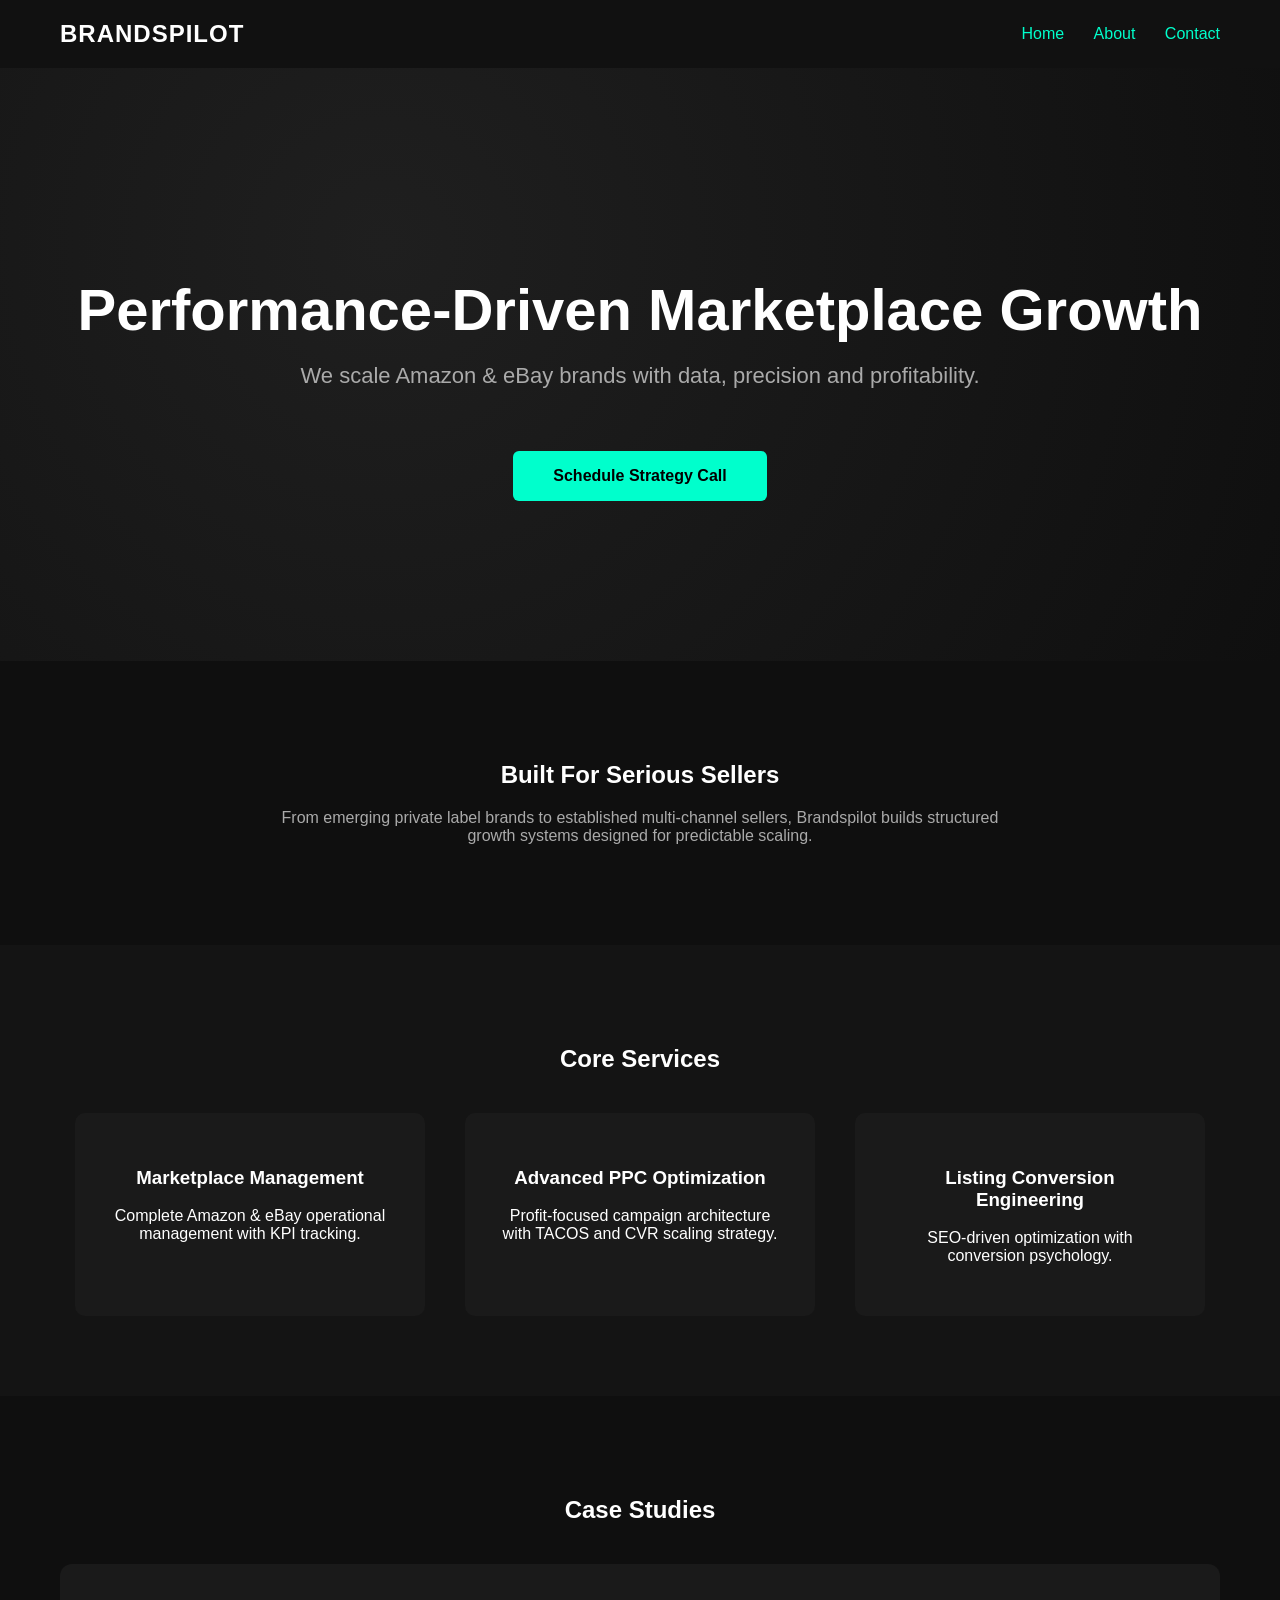
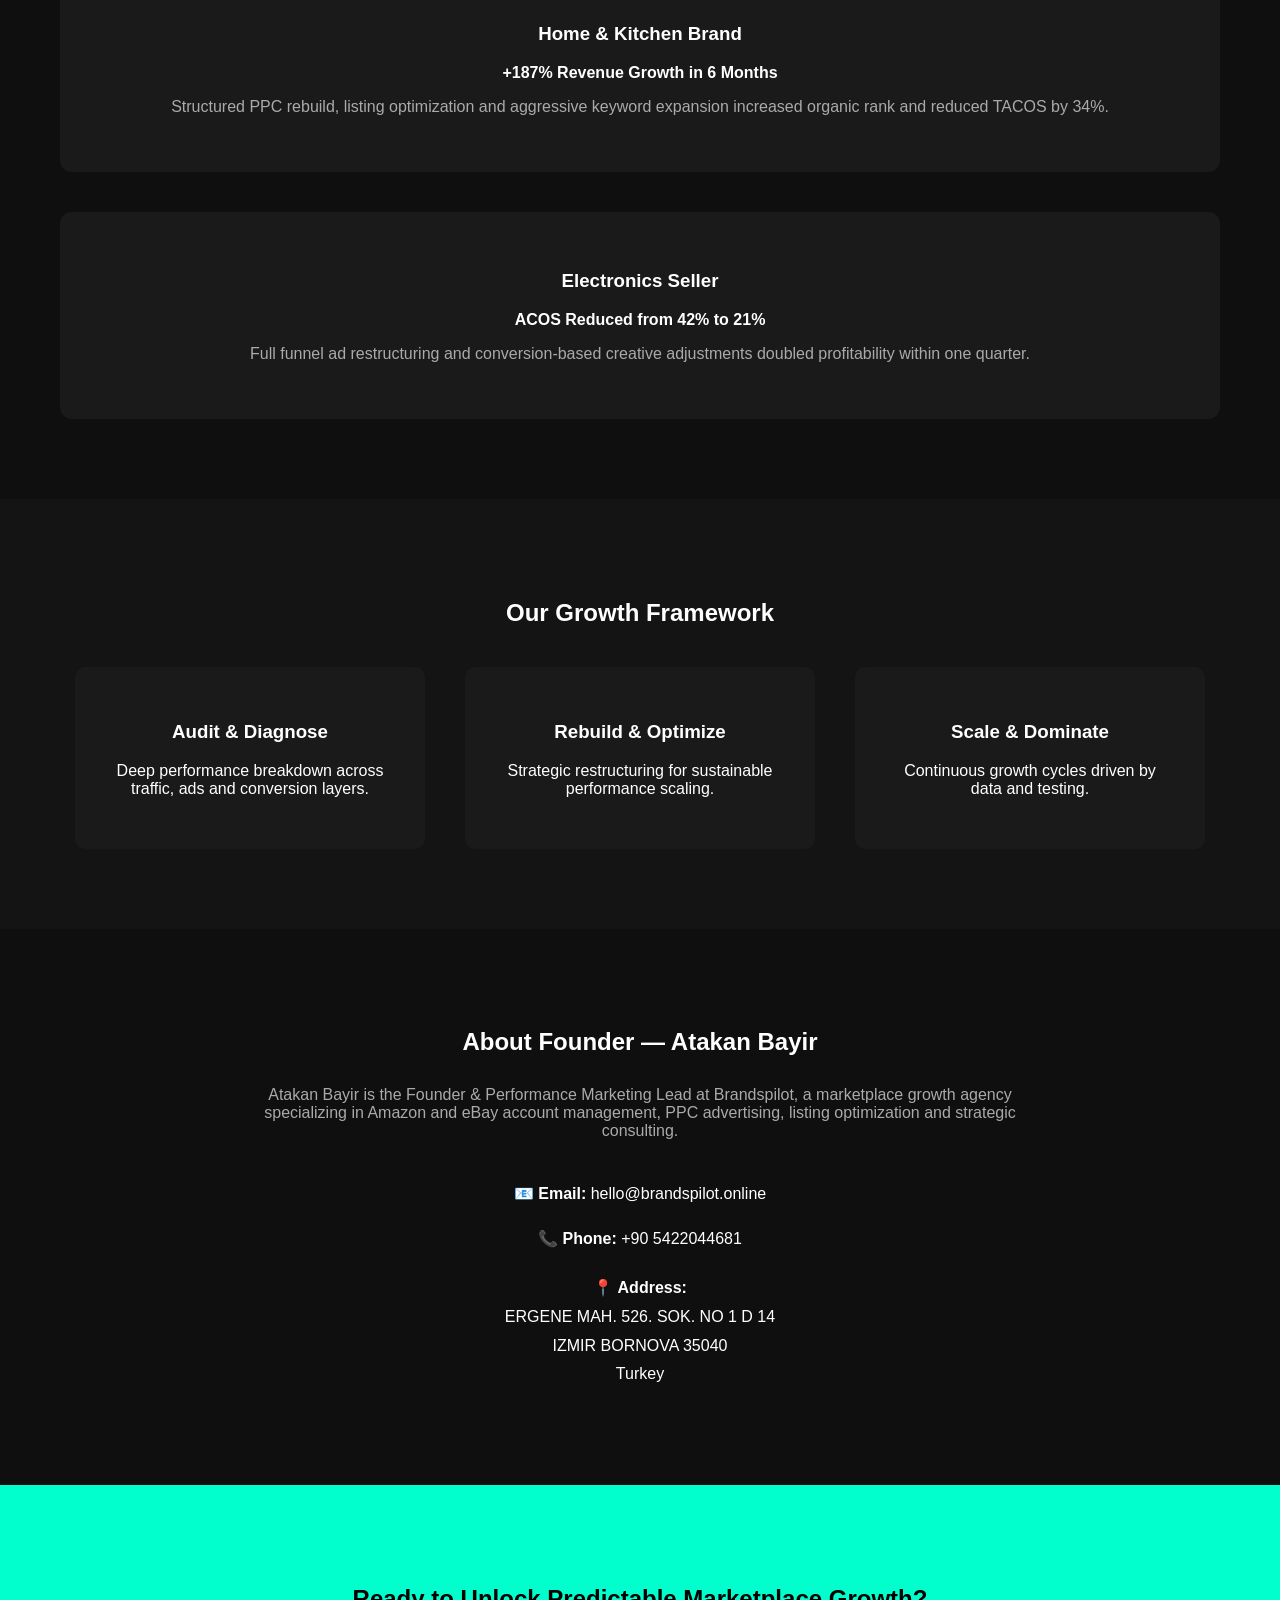
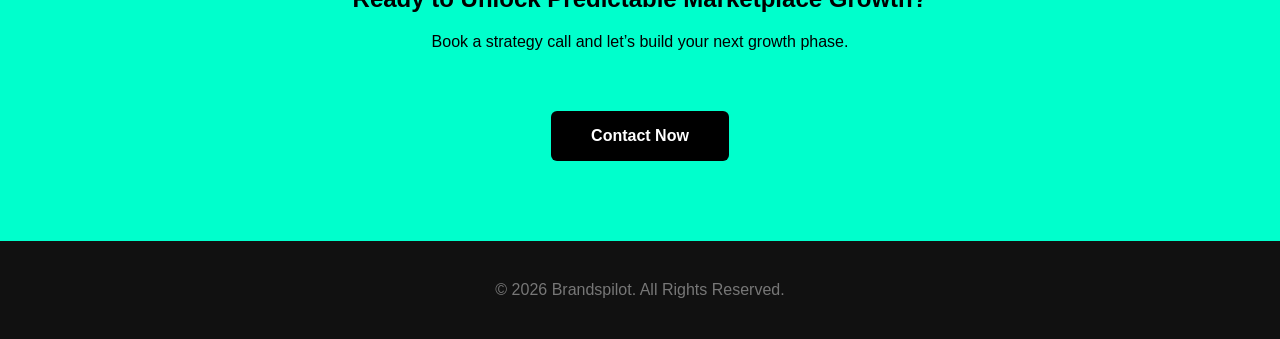
==== commit 098d0549: "Update index.html" ====
--- a/index.html
+++ b/index.html
@@ -4,249 +4,185 @@
 <meta charset="UTF-8">
 <meta name="viewport" content="width=device-width, initial-scale=1.0">
 <title>Brandspilot | Marketplace Growth Agency</title>
+<meta name="description" content="Scale your Amazon and eBay business with Brandspilot. Marketplace growth, PPC management and strategic consulting.">
+<link rel="stylesheet" href="/style.css">
 
 <style>
-* {
-  margin: 0;
-  padding: 0;
-  box-sizing: border-box;
-}
-
-body {
-  font-family: Arial, sans-serif;
-  background-color: #0a0a0a;
-  color: white;
-  scroll-behavior: smooth;
-}
-
-header {
-  display: flex;
-  justify-content: space-between;
-  align-items: center;
-  padding: 20px 60px;
-  background: #000;
-}
-
-header h2 {
-  font-weight: bold;
-}
-
-nav a {
-  color: white;
-  text-decoration: none;
-  margin-left: 25px;
-  font-size: 14px;
-  transition: 0.3s;
-}
-
-nav a:hover {
-  color: #888;
-}
-
+/* Modern additions */
 .hero {
-  text-align: center;
-  padding: 120px 20px;
-  background: #000;
+  padding:160px 20px;
+  background: radial-gradient(circle at 30% 30%, #1f1f1f, #0f0f0f);
 }
 
 .hero h1 {
-  font-size: 48px;
-  max-width: 800px;
-  margin: auto;
+  font-size:58px;
+  font-weight:700;
+  animation: fadeUp 1s ease forwards;
 }
 
 .hero p {
-  margin-top: 20px;
-  color: #aaa;
-  max-width: 700px;
-  margin-left: auto;
-  margin-right: auto;
-  font-size: 18px;
+  font-size:22px;
+  color:#aaa;
+  margin-top:20px;
+  animation: fadeUp 1.5s ease forwards;
 }
 
-.btn {
-  display: inline-block;
-  margin-top: 35px;
-  padding: 14px 32px;
-  background: white;
-  color: black;
-  text-decoration: none;
-  font-weight: bold;
-  transition: 0.3s;
+.cta-btn {
+  display:inline-block;
+  margin-top:40px;
+  padding:16px 40px;
+  background:#00ffcc;
+  color:black;
+  text-decoration:none;
+  font-weight:600;
+  border-radius:6px;
+  transition:0.3s;
 }
 
-.btn:hover {
-  background: #ddd;
-}
-
-section {
-  padding: 100px 20px;
-  text-align: center;
-}
-
-.dark {
-  background: #111;
-}
-
-h2 {
-  font-size: 32px;
-  margin-bottom: 40px;
-}
-
-.grid {
-  display: flex;
-  justify-content: center;
-  gap: 40px;
-  flex-wrap: wrap;
-  max-width: 1100px;
-  margin: auto;
+.cta-btn:hover {
+  background:white;
 }
 
 .card {
-  background: #1a1a1a;
-  padding: 30px;
-  width: 300px;
-  transition: 0.3s;
+  transition:0.3s;
 }
 
 .card:hover {
-  transform: translateY(-5px);
+  transform:translateY(-8px);
+  background:#222;
 }
 
-.card h3 {
-  margin-bottom: 15px;
+.case {
+  background:#1a1a1a;
+  padding:40px;
+  border-radius:12px;
+  margin-top:40px;
 }
 
-.owner-container {
-  max-width: 600px;
-  margin: auto;
-}
-
-.owner-container img {
-  width: 180px;
-  height: 180px;
-  object-fit: cover;
-  border-radius: 50%;
-  margin-bottom: 25px;
-  border: 3px solid white;
-}
-
-.owner-container p {
-  margin-bottom: 10px;
-}
-
-footer {
-  background: #000;
-  padding: 50px 20px;
-  text-align: center;
-  font-size: 14px;
-  color: #888;
-}
-
-@media(max-width:768px) {
-  header {
-    padding: 20px;
-  }
-
-  .hero h1 {
-    font-size: 34px;
-  }
-
-  .grid {
-    flex-direction: column;
-    align-items: center;
-  }
+@keyframes fadeUp {
+  from {opacity:0; transform:translateY(30px);}
+  to {opacity:1; transform:translateY(0);}
 }
 </style>
 </head>
-
 <body>
 
 <header>
-  <h2>Brandspilot</h2>
+  <h2>BRANDSPILOT</h2>
   <nav>
-    <a href="#about">About</a>
-    <a href="#services">Services</a>
-    <a href="#framework">Framework</a>
-    <a href="#contact">Contact</a>
+    <a href="/">Home</a>
+    <a href="/about/">About</a>
+    <a href="/contact/">Contact</a>
   </nav>
 </header>
 
+<!-- HERO -->
 <section class="hero">
-  <h1>We Scale Brands Across Global Marketplaces</h1>
-  <p>We manage, optimize and grow Amazon & eBay businesses through strategy, performance marketing and marketplace expertise.</p>
-  <a href="#contact" class="btn">Book a Strategy Call</a>
+  <h1>Performance-Driven Marketplace Growth</h1>
+  <p>We scale Amazon & eBay brands with data, precision and profitability.</p>
+  <a href="/contact/" class="cta-btn">Schedule Strategy Call</a>
 </section>
 
-<section id="about" class="dark">
-  <h2>About Us</h2>
-  <p style="max-width:800px;margin:auto;color:#aaa;">
-    Brandspilot is a performance-driven marketplace growth agency.
-    We help brands scale profitably on Amazon and eBay through structured advertising systems,
-    listing optimization, and marketplace strategy.
-    Our mission is to turn marketplaces into predictable revenue engines.
+<!-- TRUST BAR -->
+<section class="section">
+  <h2>Built For Serious Sellers</h2>
+  <p style="max-width:750px;margin:20px auto;color:#aaa;">
+    From emerging private label brands to established multi-channel sellers, Brandspilot builds structured growth systems designed for predictable scaling.
   </p>
 </section>
 
-<section id="services">
-  <h2>Our Services</h2>
-  <div class="grid">
+<!-- SERVICES -->
+<section class="section" style="background:#141414;">
+  <h2>Core Services</h2>
+  <div class="cards">
     <div class="card">
-      <h3>Performance Marketing</h3>
-      <p>Data-driven PPC campaigns built for scalable ROAS and growth.</p>
+      <h3>Marketplace Management</h3>
+      <p>Complete Amazon & eBay operational management with KPI tracking.</p>
     </div>
     <div class="card">
-      <h3>Marketplace Management</h3>
-      <p>Full Amazon & eBay account management and optimization.</p>
+      <h3>Advanced PPC Optimization</h3>
+      <p>Profit-focused campaign architecture with TACOS and CVR scaling strategy.</p>
     </div>
     <div class="card">
-      <h3>Brand Expansion</h3>
-      <p>Launch and scale across global marketplaces strategically.</p>
+      <h3>Listing Conversion Engineering</h3>
+      <p>SEO-driven optimization with conversion psychology.</p>
     </div>
   </div>
 </section>
 
-<section id="framework" class="dark">
+<!-- CASE STUDIES -->
+<section class="section">
+  <h2>Case Studies</h2>
+
+  <div class="case">
+    <h3>Home & Kitchen Brand</h3>
+    <p><strong>+187% Revenue Growth in 6 Months</strong></p>
+    <p style="color:#aaa;">
+      Structured PPC rebuild, listing optimization and aggressive keyword expansion increased organic rank and reduced TACOS by 34%.
+    </p>
+  </div>
+
+  <div class="case">
+    <h3>Electronics Seller</h3>
+    <p><strong>ACOS Reduced from 42% to 21%</strong></p>
+    <p style="color:#aaa;">
+      Full funnel ad restructuring and conversion-based creative adjustments doubled profitability within one quarter.
+    </p>
+  </div>
+</section>
+
+<!-- PROCESS -->
+<section class="section" style="background:#141414;">
   <h2>Our Growth Framework</h2>
-  <div class="grid">
+  <div class="cards">
     <div class="card">
-      <h3>01 – Audit & Strategy</h3>
-      <p>Deep marketplace analysis to identify scalable growth opportunities.</p>
+      <h3>Audit & Diagnose</h3>
+      <p>Deep performance breakdown across traffic, ads and conversion layers.</p>
     </div>
     <div class="card">
-      <h3>02 – Optimization & Execution</h3>
-      <p>High-performance advertising and listing optimization systems.</p>
+      <h3>Rebuild & Optimize</h3>
+      <p>Strategic restructuring for sustainable performance scaling.</p>
     </div>
     <div class="card">
-      <h3>03 – Scale & Expansion</h3>
-      <p>Structured reinvestment strategies for sustainable scaling.</p>
+      <h3>Scale & Dominate</h3>
+      <p>Continuous growth cycles driven by data and testing.</p>
     </div>
   </div>
 </section>
 
-<section id="contact" class="dark">
-  <h2>Contact</h2>
+<!-- FOUNDER -->
+<section class="section">
+  <h2>About Founder — Atakan Bayir</h2>
 
-  <div class="owner-container">
-    <img src="owner.jpg" alt="Owner Photo">
+  <p style="max-width:800px;margin:30px auto;color:#aaa;">
+    Atakan Bayir is the Founder & Performance Marketing Lead at Brandspilot, 
+    a marketplace growth agency specializing in Amazon and eBay account management, 
+    PPC advertising, listing optimization and strategic consulting.
+  </p>
 
-    <p><strong>ATAKAN BAYIR</strong><br>
-    Founder & Performance Marketing Lead</p>
-
-    <p>Email: atakan.bayir@hotmail.com</p>
-    <p>Phone: +90 542 204 46 81</p>
-    <p>LinkedIn: linkedin.com/in/atakanbayir</p>
-
-    <p><strong>Address:</strong><br>
-    ERGENE MAH. 526. SOK. NO 1 D 14<br>
-    IZMIR BORNOVA<br>
-    35040<br>
-    Turkey</p>
+  <div style="margin-top:40px; line-height:1.8;">
+    <p>📧 <strong>Email:</strong> hello@brandspilot.online</p>
+    <p>📞 <strong>Phone:</strong> +90 5422044681</p>
+    <p style="margin-top:20px;">
+      📍 <strong>Address:</strong><br>
+      ERGENE MAH. 526. SOK. NO 1 D 14<br>
+      IZMIR BORNOVA 35040<br>
+      Turkey
+    </p>
   </div>
 </section>
 
+<!-- FINAL CTA -->
+<section class="section" style="background:#00ffcc;color:black;">
+  <h2>Ready to Unlock Predictable Marketplace Growth?</h2>
+  <p style="max-width:700px;margin:20px auto;">
+    Book a strategy call and let’s build your next growth phase.
+  </p>
+  <a href="/contact/" class="cta-btn" style="background:black;color:white;">Contact Now</a>
+</section>
+
 <footer>
-  © 2026 Brandspilot. All rights reserved.
+  © 2026 Brandspilot. All Rights Reserved.
 </footer>
 
 </body>
--- a/style.css
+++ b/style.css
@@ -0,0 +1,68 @@
+body {
+  margin: 0;
+  font-family: Arial, sans-serif;
+  background: #0f0f0f;
+  color: white;
+}
+
+header {
+  padding: 20px 60px;
+  display: flex;
+  justify-content: space-between;
+  align-items: center;
+  background: #111;
+}
+
+header h2 {
+  margin: 0;
+  letter-spacing: 1px;
+}
+
+nav a {
+  color: #00ffcc;
+  text-decoration: none;
+  margin-left: 25px;
+  font-weight: 500;
+}
+
+nav a:hover {
+  opacity: 0.7;
+}
+
+.hero {
+  text-align: center;
+  padding: 120px 20px;
+  background: linear-gradient(135deg,#111,#1a1a1a);
+}
+
+.hero h1 {
+  font-size: 46px;
+  margin-bottom: 20px;
+}
+
+.section {
+  padding: 80px 60px;
+  text-align: center;
+}
+
+.cards {
+  display: flex;
+  justify-content: center;
+  gap: 40px;
+  flex-wrap: wrap;
+  margin-top: 40px;
+}
+
+.card {
+  background: #1a1a1a;
+  padding: 35px;
+  width: 280px;
+  border-radius: 10px;
+}
+
+footer {
+  text-align: center;
+  padding: 40px;
+  background: #111;
+  color: #777;
+}
